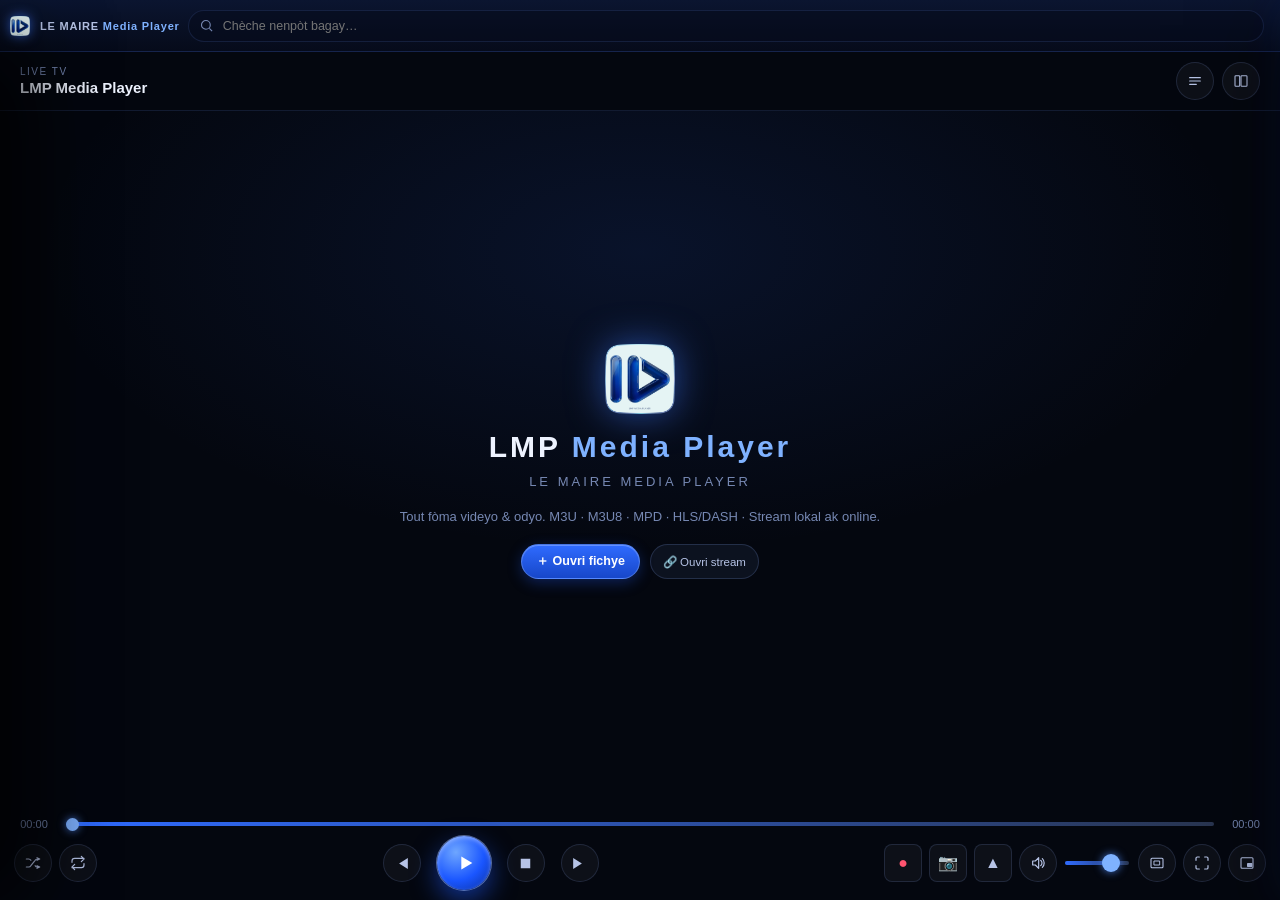
==== src/index.html @ f02c7e45 "Add files via upload" ====
<!DOCTYPE html>
<html lang="ht">
<head>
<meta charset="UTF-8" />
<meta name="viewport" content="width=device-width, initial-scale=1, maximum-scale=5, user-scalable=yes, viewport-fit=cover" />
<meta name="theme-color" content="#060a14" />
<meta name="mobile-web-app-capable" content="yes" />
<meta name="apple-mobile-web-app-capable" content="yes" />
<meta name="apple-mobile-web-app-status-bar-style" content="black-translucent" />
<meta name="apple-mobile-web-app-title" content="LMP Player" />
<link rel="manifest" href="../manifest.json" />
<link rel="apple-touch-icon" href="../assets/icon.png" />
<link rel="icon" href="../assets/icon.png" />
<meta http-equiv="Content-Security-Policy" content="default-src 'self' file: data: blob: https: http:; script-src 'self' 'unsafe-inline' file:; style-src 'self' 'unsafe-inline';" />
<title>LMP Media Player — LE MAIRE Media Player</title>
<link rel="stylesheet" href="styles.css" />
<link rel="stylesheet" href="mobile.css" />
</head>
<body>

  <!-- Custom titlebar -->
  <div class="titlebar" id="titlebar">
    <div class="titlebar-drag" id="titlebar-brand" role="button" tabindex="0" title="Louvri meni an" aria-label="Louvri meni an">
      <img class="brand-icon" src="../assets/logo.png" alt="LMP" />
      <span class="brand-text">LE MAIRE <b>Media Player</b></span>
    </div>
    <div class="titlebar-search">
      <div class="search-box" id="search-box">
        <svg viewBox="0 0 24 24" class="search-ic"><circle cx="11" cy="11" r="7" fill="none" stroke-width="1.8"/><line x1="21" y1="21" x2="16.5" y2="16.5" stroke-width="1.8"/></svg>
        <input type="text" id="search-input" placeholder="Chèche nenpòt bagay…" />
      </div>
    </div>
    <div class="titlebar-controls">
      <button class="win-btn" id="btn-notifications" title="Notifikasyon">
        <svg viewBox="0 0 24 24"><path d="M12 3a5 5 0 0 0-5 5v3.2c0 .6-.2 1.1-.6 1.6L5 15h14l-1.4-2.2c-.4-.5-.6-1-.6-1.6V8a5 5 0 0 0-5-5z" fill="none" stroke-width="1.5"/><path d="M9.5 18a2.5 2.5 0 0 0 5 0" fill="none" stroke-width="1.5"/></svg>
      </button>
      <button id="btn-min" class="win-btn" title="Diminye"><svg viewBox="0 0 10 10"><rect x="0" y="4.5" width="10" height="1.2"/></svg></button>
      <button id="btn-max" class="win-btn" title="Agrandi"><svg viewBox="0 0 10 10"><rect x="0.5" y="0.5" width="9" height="9" fill="none" stroke-width="1.1"/></svg></button>
      <button id="btn-close" class="win-btn win-btn-close" title="Fèmen"><svg viewBox="0 0 10 10"><line x1="0.5" y1="0.5" x2="9.5" y2="9.5" stroke-width="1.2"/><line x1="9.5" y1="0.5" x2="0.5" y2="9.5" stroke-width="1.2"/></svg></button>
    </div>
  </div>

  <div class="app-shell">

    <!-- =============== Left nav rail =============== -->
    <nav class="nav-rail" id="nav-rail">
      <div class="nav-brand-block">
        <img src="../assets/logo.png" class="nav-brand-logo" alt="LMP" />
        <div class="nav-brand-text">LE MAIRE Media Player</div>
        <button class="ctl-btn nav-overlay-close" id="btn-nav-close" title="Fèmen meni">✕</button>
      </div>
      <div class="nav-list">
        <button class="nav-item active" data-section="home">
          <span class="nav-ic">🏠</span>
          <span class="nav-labels"><span class="nav-title">Home</span><span class="nav-sub">Dashboard</span></span>
        </button>
        <button class="nav-item" data-section="livetv">
          <span class="nav-ic">📡</span>
          <span class="nav-labels"><span class="nav-title">Live TV</span><span class="nav-sub">Watch Live Channels</span></span>
        </button>
        <button class="nav-item" data-section="local">
          <span class="nav-ic">💾</span>
          <span class="nav-labels"><span class="nav-title">Local Media</span><span class="nav-sub">Play Your Files</span></span>
        </button>
        <button class="nav-item" data-section="radio">
          <span class="nav-ic">🎵</span>
          <span class="nav-labels"><span class="nav-title">Radio</span><span class="nav-sub">Listen to Stations</span></span>
        </button>
        <button class="nav-item" data-section="favorites">
          <span class="nav-ic">⭐</span>
          <span class="nav-labels"><span class="nav-title">Favorites</span><span class="nav-sub">Your Favorite List</span></span>
        </button>
        <button class="nav-item" data-section="history">
          <span class="nav-ic">🕒</span>
          <span class="nav-labels"><span class="nav-title">History</span><span class="nav-sub">Recently Played</span></span>
        </button>
        <button class="nav-item" data-section="playlists">
          <span class="nav-ic">📋</span>
          <span class="nav-labels"><span class="nav-title">Playlists</span><span class="nav-sub">Manage Playlists</span></span>
        </button>
        <button class="nav-item" id="nav-settings" data-section="settings">
          <span class="nav-ic">⚙️</span>
          <span class="nav-labels"><span class="nav-title">Settings</span><span class="nav-sub">Customize Player</span></span>
        </button>
      </div>

      <div class="nav-footer-card">
        <div class="nav-footer-line brand-line">LMP PLAYER <span id="nav-version">v1.0</span></div>
        <div class="nav-footer-line"><span class="status-dot" id="status-dot"></span><span id="status-text">Connected</span></div>
        <div class="nav-footer-line">Hardware Acceleration: <b id="hwaccel-state">ON</b></div>
        <div class="nav-footer-line">Engine: <b id="engine-state">Auto (HLS.js)</b></div>
      </div>
      <div class="nav-social-row">
        <a href="#" class="nav-social-ic" data-social="twitter">𝕏</a>
        <a href="#" class="nav-social-ic" data-social="facebook">f</a>
        <a href="#" class="nav-social-ic" data-social="instagram">◎</a>
        <a href="#" class="nav-social-ic" data-social="web">🌐</a>
        <button class="nav-collapse-btn" id="btn-nav-collapse" title="Kache/Montre meni">«</button>
      </div>
    </nav>

    <!-- =============== Library / content panel =============== -->
    <aside class="sidebar" id="sidebar">
      <div class="sidebar-actions">
        <div class="sidebar-add-actions" id="sidebar-add-actions">
          <div class="sidebar-add-row">
            <button class="pill-btn" id="btn-add-files" title="Louvri fichye">＋ Fichye</button>
            <button class="pill-btn" id="btn-add-folder" title="Louvri dosye">📁 Dosye</button>
          </div>
          <button class="pill-btn" id="btn-add-url" title="Louvri lyen/stream">🔗 URL</button>
        </div>
        <div class="sidebar-close-row">
          <button class="ctl-btn nav-overlay-close" id="btn-sidebar-back" title="Tounen" style="display:none">←</button>
          <button class="ctl-btn nav-overlay-close" id="btn-sidebar-close" title="Fèmen lis la">✕</button>
        </div>
      </div>

      <div class="section-header" id="section-header">
        <h2 id="section-title">Home</h2>
        <div class="section-actions" id="section-actions"></div>
      </div>

      <div class="sidebar-scroll" id="sidebar-scroll">
        <div class="category-chips" id="category-chips" style="display:none"></div>

        <div class="resume-banner" id="resume-banner" style="display:none">
          <div class="resume-info">
            <div class="resume-label">Kontinye gade</div>
            <div class="resume-name" id="resume-name">—</div>
          </div>
          <button class="pill-btn pill-sm" id="btn-resume-play">▶ Kontinye</button>
        </div>

        <div class="playlist-scroll" id="playlist">
          <div class="playlist-empty" id="playlist-empty">
            Lis ou vid. Klike <b>＋ Fichye</b>, <b>📁 Dosye</b>, oswa <b>🔗 URL</b> pou kòmanse.
          </div>
        </div>
      </div>

      <div class="sidebar-footer">
        <span id="track-count">0 fichye</span>
        <span id="repeat-shuffle-status"></span>
      </div>
    </aside>

    <!-- =============== Main stage =============== -->
    <main class="stage">
     <div class="fullscreen-target" id="fullscreen-target">

      <!-- Video header row -->
      <div class="video-header" id="video-header">
        <div class="vh-titles">
          <div class="vh-section-label" id="vh-section-label">LIVE TV</div>
          <div class="vh-title-row">
            <span class="vh-title" id="vh-title">Le Maire TV</span>
            <span class="vh-live-badge" id="vh-live-badge" style="display:none">LIVE</span>
          </div>
        </div>
        <div class="vh-actions">
          <button class="ctl-btn" id="btn-vh-menu" title="Meni"><svg viewBox="0 0 24 24"><line x1="4" y1="7" x2="20" y2="7" stroke-width="1.8"/><line x1="4" y1="12" x2="20" y2="12" stroke-width="1.8"/><line x1="4" y1="17" x2="14" y2="17" stroke-width="1.8"/></svg></button>
          <button class="ctl-btn" id="btn-toggle-sidebar" title="Kache/Montre lis">
            <svg viewBox="0 0 24 24"><rect x="3" y="4" width="7" height="16" rx="1.2" fill="none" stroke-width="1.6"/><rect x="12" y="4" width="9" height="16" rx="1.2" fill="none" stroke-width="1.6"/></svg>
          </button>
        </div>
      </div>

      <div class="stage-media" id="stage-media">
        <video id="video-el" playsinline class="mode-fit"></video>

        <div class="audio-visual" id="audio-visual">
          <div class="disc-wrap">
            <div class="disc-glow"></div>
            <div class="disc" id="disc">
              <img src="../assets/logo.png" class="disc-logo" alt="" />
            </div>
          </div>
          <canvas id="viz-canvas" width="900" height="140"></canvas>
        </div>

        <div class="stage-empty" id="stage-empty">
          <img src="../assets/logo.png" class="empty-logo" alt="LMP" />
          <h1>LMP <span>Media Player</span></h1>
          <p class="brand-subline">LE MAIRE Media Player</p>
          <p>Tout fòma videyo &amp; odyo. M3U · M3U8 · MPD · HLS/DASH · Stream lokal ak online.</p>
          <div class="empty-actions">
            <button class="pill-btn" id="btn-empty-add-files">＋ Ouvri fichye</button>
            <button class="ghost-btn" id="btn-empty-add-url">🔗 Ouvri stream</button>
          </div>
        </div>

        <button class="exit-fs-btn" id="btn-exit-fs" title="Sòti nan plen ekran (Echap)">✕</button>
        <div class="fs-hint" id="fs-hint">Peze <kbd>Echap</kbd> oswa doub-klike pou sòti nan plen ekran</div>
        <div class="toast" id="toast"></div>
      </div>

      <!-- Info row: Now Playing card + Stream Info -->
      <div class="info-row" id="info-row">
        <div class="now-playing-card">
          <div class="npc-top">
            <div class="npc-logo" id="npc-logo">📡</div>
            <div class="npc-text">
              <div class="npc-name-row">
                <span class="np-title" id="np-title">Pa gen fichye k ap jwe</span>
                <span class="vh-live-badge" id="npc-live-badge" style="display:none">LIVE</span>
              </div>
              <div class="np-sub" id="np-sub">—</div>
            </div>
            <div class="np-badges">
              <button class="badge badge-btn" id="btn-favorite-current" title="Favori">☆</button>
              <span class="badge" id="badge-format">—</span>
            </div>
          </div>
          <div class="npc-bottom">
            <div class="npc-col">
              <div class="npc-col-label">K ap Jwe Kounye a</div>
              <div class="npc-col-value" id="npc-now-value">—</div>
            </div>
            <div class="npc-col">
              <div class="npc-col-label">Apre nan Lis la</div>
              <div class="npc-col-value" id="npc-next-value">—</div>
            </div>
          </div>
        </div>

        <div class="stream-info-card">
          <div class="si-title">Stream Information</div>
          <div class="si-grid">
            <div class="si-item"><span class="si-label">Resolution</span><span class="si-value" id="si-resolution">—</span></div>
            <div class="si-item"><span class="si-label">Codec</span><span class="si-value" id="si-codec">—</span></div>
            <div class="si-item"><span class="si-label">FPS</span><span class="si-value" id="si-fps">—</span></div>
            <div class="si-item"><span class="si-label">Bitrate</span><span class="si-value" id="si-bitrate">—</span></div>
            <div class="si-item"><span class="si-label">Connection</span><span class="si-value" id="si-connection">—</span></div>
            <div class="si-item"><span class="si-label">Buffer</span><span class="si-value" id="si-buffer">—</span></div>
            <div class="si-item"><span class="si-label">Speed</span><span class="si-value" id="si-speed">—</span></div>
            <div class="si-item"><span class="si-label">Network</span><span class="si-value" id="si-network">—</span></div>
          </div>
        </div>
      </div>

      <!-- Action toolbar -->
      <div class="action-toolbar" id="action-toolbar">
        <button class="action-btn" id="btn-screenshot"><span class="action-ic">📷</span><span class="action-labels"><span class="action-title">Screenshot</span><span class="action-sub">Capture Frame</span></span></button>
        <button class="action-btn" id="btn-record"><span class="action-ic action-ic-rec">●</span><span class="action-labels"><span class="action-title" id="record-title">Record</span><span class="action-sub" id="record-sub">Start Recording</span></span></button>
        <button class="action-btn" id="btn-view-toggle" title="Elaji ekran an — kache/montre enfo yo"><span class="action-ic">👁</span><span class="action-labels"><span class="action-title" id="view-toggle-title">View</span><span class="action-sub" id="view-toggle-sub">Elaji Ekran</span></span></button>
        <button class="action-btn" id="btn-player-settings"><span class="action-ic">⚙️</span><span class="action-labels"><span class="action-title">Player Settings</span><span class="action-sub">Customize Player</span></span></button>
      </div>

      <!-- Transport -->
      <div class="transport">
        <div class="seek-row">
          <span class="time" id="time-current">00:00</span>
          <input type="range" id="seek-bar" min="0" max="1000" value="0" step="1" />
          <span class="time" id="time-duration">00:00</span>
          <span class="live-dot" id="live-dot" style="display:none">● LIVE</span>
        </div>

        <div class="controls-row">
          <div class="controls-left">
            <button class="ctl-btn" id="btn-shuffle" title="Mize (shuffle) — S">
              <svg viewBox="0 0 24 24"><path d="M2 6h3.5c1.4 0 2.6.7 3.3 1.9M22 18h-3.5c-1.4 0-2.6-.7-3.3-1.9M2 18h3.5c1.4 0 2.6-.7 3.3-1.9l6.4-8.2c.7-1.2 1.9-1.9 3.3-1.9H22M18 4l4 2-4 2M18 16l4 2-4 2"/></svg>
            </button>
            <button class="ctl-btn" id="btn-repeat" title="Repete — R">
              <svg viewBox="0 0 24 24"><path d="M17 2l4 4-4 4M3 11V9a4 4 0 0 1 4-4h14M7 22l-4-4 4-4M21 13v2a4 4 0 0 1-4 4H3"/></svg>
              <span class="repeat-one-dot" id="repeat-one-dot"></span>
            </button>
            <button class="ctl-btn" id="btn-skip-back" title="Reyale 10s">
              <svg viewBox="0 0 24 24"><path d="M12 5V2L7 6l5 4V7a5 5 0 1 1-5 5H5a7 7 0 1 0 7-7z"/></svg>
            </button>
          </div>

          <div class="controls-center">
            <button class="ctl-btn ctl-med" id="btn-prev" title="Anvan — P">
              <svg viewBox="0 0 24 24"><path d="M6 5v14M20 5L9 12l11 7V5z"/></svg>
            </button>
            <button class="play-btn" id="btn-play" title="Jwe / Poz — Espas">
              <svg id="icon-play" viewBox="0 0 24 24"><path d="M8 5v14l12-7z"/></svg>
              <svg id="icon-pause" viewBox="0 0 24 24" style="display:none"><path d="M7 5h4v14H7zM13 5h4v14h-4z"/></svg>
            </button>
            <button class="ctl-btn ctl-med" id="btn-stop" title="Sispann">
              <svg viewBox="0 0 24 24"><rect x="6" y="6" width="12" height="12"/></svg>
            </button>
            <button class="ctl-btn ctl-med" id="btn-next" title="Apre — N">
              <svg viewBox="0 0 24 24"><path d="M18 5v14M4 5l11 7-11 7V5z"/></svg>
            </button>
          </div>

          <div class="controls-right">
            <button class="ctl-btn" id="btn-skip-fwd" title="Avanse 10s">
              <svg viewBox="0 0 24 24"><path d="M12 5V2l5 4-5 4V7a5 5 0 1 0 5 5h2a7 7 0 1 1-7-7z"/></svg>
            </button>
            <button class="ctl-btn" id="btn-subtitle" title="Ajoute soutit (.srt/.vtt)">
              <svg viewBox="0 0 24 24"><rect x="2" y="5" width="20" height="14" rx="2" fill="none" stroke-width="1.6"/><line x1="5" y1="10" x2="11" y2="10" stroke-width="1.6"/><line x1="5" y1="14" x2="15" y2="14" stroke-width="1.6"/></svg>
            </button>
            <button class="ctl-btn" id="btn-speed" title="Vitès jwe">1x</button>
            <div class="volume-wrap">
              <button class="ctl-btn" id="btn-mute" title="Mize son — M">
                <svg id="icon-vol" viewBox="0 0 24 24"><path d="M4 9v6h4l5 5V4L8 9H4z"/><path d="M16 8a5 5 0 0 1 0 8M18.5 5.5a9 9 0 0 1 0 13"/></svg>
                <svg id="icon-mute" viewBox="0 0 24 24" style="display:none"><path d="M4 9v6h4l5 5V4L8 9H4z"/><line x1="16" y1="9" x2="22" y2="15" stroke-width="1.8"/><line x1="22" y1="9" x2="16" y2="15" stroke-width="1.8"/></svg>
              </button>
              <input type="range" id="volume-bar" min="0" max="100" value="80" />
            </div>
            <button class="ctl-btn" id="btn-display-mode" title="Mòd ekran videyo — A">
              <svg viewBox="0 0 24 24"><rect x="3" y="5" width="18" height="14" rx="1.5" fill="none" stroke-width="1.6"/><path d="M8 9h8v6H8z" fill="none" stroke-width="1.4"/></svg>
            </button>
            <button class="ctl-btn" id="btn-fullscreen" title="Plen ekran — F (oswa doub-klik sou ekran an)">
              <svg viewBox="0 0 24 24"><path d="M8 3H5a2 2 0 0 0-2 2v3M16 3h3a2 2 0 0 1 2 2v3M8 21H5a2 2 0 0 1-2-2v-3M16 21h3a2 2 0 0 0 2-2v-3"/></svg>
            </button>
            <button class="ctl-btn" id="btn-mini-player" title="Mini Player">
              <svg viewBox="0 0 24 24"><rect x="3" y="4" width="18" height="16" rx="1.5" fill="none" stroke-width="1.6"/><rect x="12" y="12" width="8" height="6" rx="1" fill="currentColor" stroke="none"/></svg>
            </button>
          </div>
        </div>
      </div>
     </div>
    </main>

    <!-- =============== Menu overlay scrim (Nav rail + Sidebar) =============== -->
    <!-- Rete ANNDAN .app-shell (pa deyò l): lè nou an fullscreen sou .app-shell,
         sèl sa ki anndan l ka parèt/reponn a klik pa-dèsi videyo a. -->
    <div class="nav-scrim" id="nav-scrim"></div>
  </div>

  <!-- =============== Settings slide-in glass panel =============== -->
  <div class="settings-scrim" id="settings-scrim"></div>
  <div class="settings-panel glass-panel" id="settings-panel">
    <div class="settings-head">
      <h2>SETTINGS</h2>
      <button class="ctl-btn" id="settings-close">✕</button>
    </div>
    <div class="settings-body">
      <div class="settings-cats" id="settings-cats">
        <button class="cat-btn active" data-cat="playback">Playback</button>
        <button class="cat-btn" data-cat="video">Video</button>
        <button class="cat-btn" data-cat="audio">Audio</button>
        <button class="cat-btn" data-cat="streaming">Streaming</button>
        <button class="cat-btn" data-cat="subtitles">Subtitles</button>
        <button class="cat-btn" data-cat="interface">Interface</button>
        <button class="cat-btn" data-cat="shortcuts">Shortcuts</button>
        <button class="cat-btn" data-cat="playlist">Playlist</button>
        <button class="cat-btn" data-cat="advanced">Advanced</button>
      </div>
      <div class="settings-detail" id="settings-detail"><!-- filled by JS --></div>
    </div>
    <div class="settings-footer">
      <button class="ghost-btn" id="btn-settings-reset">Reset to Default</button>
      <button class="pill-btn" id="btn-settings-save">Save Changes</button>
    </div>
  </div>

  <!-- URL / stream modal -->
  <div class="modal-overlay" id="url-modal">
    <div class="modal glass-panel">
      <h3>Ouvri yon lyen oswa stream</h3>
      <p class="modal-hint">Kole yon lyen medya dirèk (mp4, mp3…), yon lyen HLS (.m3u8) oswa DASH (.mpd), oswa yon lyen playlist (.m3u).</p>
      <input type="text" id="url-input" placeholder="https://exemple.com/stream.m3u8" />
      <div class="modal-actions">
        <button class="ghost-btn" id="url-cancel">Anile</button>
        <button class="pill-btn" id="url-confirm">Ouvri</button>
      </div>
    </div>
  </div>

  <script src="../assets/vendor/hls.min.js"></script>
  <script src="../assets/vendor/dash.all.min.js"></script>
  <script src="mobile-shim.js"></script>
  <script src="renderer.js"></script>
  <script src="mobile-enhancements.js"></script>
  <script>
    /* ⚠️ Rejistre + FORSE verifye si gen yon nouvo vèsyon service worker la
       (sw.js) chak fwa app la louvri, e otomatikman rechaje paj la YON SÈL
       fwa lè yon nouvo vèsyon pran kontwòl — konsa itilizatè a pa janm
       bezwen fè "hard refresh" manyèlman ankò pou l wè dènye chanjman yo. */
    if ('serviceWorker' in navigator) {
      window.addEventListener('load', () => {
        navigator.serviceWorker.register('../sw.js').then((reg) => {
          reg.update().catch(() => {});
        }).catch(() => {});
      });
      let swReloaded = false;
      navigator.serviceWorker.addEventListener('controllerchange', () => {
        if (swReloaded) return;
        swReloaded = true;
        window.location.reload();
      });
    }
  </script>
</body>
</html>
---- src/styles.css ----
:root {
  --bg-0: #04070f;
  --bg-1: #0a1226;
  --bg-2: #101d3a;
  --panel: rgba(15, 24, 48, 0.72);
  --panel-solid: #0c1730;
  --panel-border: rgba(110, 150, 255, 0.14);
  --blue-1: #1747c9;
  --blue-2: #2f6bff;
  --blue-3: #7fb2ff;
  --blue-glow: #3b7bff;
  --ink-0: #eef3ff;
  --ink-1: #b6c3e6;
  --ink-2: #7688b3;
  --danger: #ff5470;
  --radius-lg: 18px;
  --radius-md: 12px;
  --radius-sm: 8px;
  --anim-speed: .25s;
  --font-display: 'Segoe UI Semibold', -apple-system, BlinkMacSystemFont, 'Inter', sans-serif;
  --font-body: -apple-system, BlinkMacSystemFont, 'Segoe UI', 'Inter', sans-serif;
}

/* Light theme override */
body.theme-light {
  --bg-0: #eef1f8;
  --bg-1: #ffffff;
  --bg-2: #dbe4fb;
  --panel: rgba(255,255,255,0.82);
  --panel-solid: #ffffff;
  --panel-border: rgba(50, 90, 200, 0.16);
  --ink-0: #101828;
  --ink-1: #3a4666;
  --ink-2: #6b7794;
}

body.no-anim * { transition: none !important; animation: none !important; }
body.compact .titlebar { height: 34px; }
body.compact .transport { padding: 2px 14px 10px; }
body.compact .ctl-btn { width: 30px; height: 30px; }
body.compact .play-btn { width: 46px; height: 46px; }
body.compact .sidebar { width: 260px; min-width: 260px; }

* { box-sizing: border-box; }
html, body {
  margin: 0; padding: 0; height: 100%;
  background: var(--bg-0);
  color: var(--ink-0);
  font-family: var(--font-body);
  overflow: hidden;
  user-select: none;
}
button { font-family: inherit; }
::selection { background: var(--blue-2); color: white; }

/* ---------------- Titlebar ---------------- */
.titlebar {
  height: 40px;
  display: flex;
  align-items: center;
  justify-content: space-between;
  background: linear-gradient(180deg, #0b1530, #060b1a);
  border-bottom: 1px solid rgba(90,130,255,0.14);
  -webkit-app-region: drag;
  padding: 0 8px 0 12px;
}
body.theme-light .titlebar { background: linear-gradient(180deg, #f5f8ff, #e6ecfb); border-bottom-color: rgba(50,90,200,0.16); }
.titlebar-drag { display: flex; align-items: center; gap: 10px; flex-shrink: 0; }
#titlebar-brand { cursor: pointer; border-radius: 8px; padding: 2px 6px; margin: -2px -6px; transition: background .15s ease; }
#titlebar-brand:hover, #titlebar-brand:focus-visible { background: rgba(120,150,220,0.14); outline: none; }
.brand-icon { width: 20px; height: 20px; filter: drop-shadow(0 0 6px rgba(60,120,255,0.7)); }
.brand-text { font-size: 12.5px; letter-spacing: 1.5px; color: var(--ink-1); font-weight: 600; white-space: nowrap; }
.brand-text b { color: var(--blue-3); font-weight: 800; }
.titlebar-search { flex: 1; display: flex; justify-content: center; -webkit-app-region: drag; padding: 0 16px; }
.titlebar-search .search-box { width: 100%; max-width: 420px; margin-bottom: 0; -webkit-app-region: no-drag; }
.titlebar-controls { display: flex; align-items: center; gap: 2px; -webkit-app-region: no-drag; flex-shrink: 0; }
.win-btn {
  width: 38px; height: 34px; border: none; background: transparent; color: var(--ink-1); border-radius: 8px;
  display: flex; align-items: center; justify-content: center; cursor: pointer;
}
.win-btn svg { width: 10px; height: 10px; stroke: currentColor; fill: currentColor; }
#btn-notifications svg { width: 17px; height: 17px; fill: none; }
.win-btn:hover { background: rgba(90,130,255,0.14); color: white; }
.win-btn-close:hover { background: var(--danger); color: white; }

/* ---------------- Shell layout ---------------- */
.app-shell {
  display: flex;
  height: calc(100% - 40px);
  background:
    radial-gradient(1200px 700px at 15% -10%, rgba(45,95,220,0.22), transparent 60%),
    radial-gradient(900px 600px at 110% 30%, rgba(30,70,180,0.18), transparent 55%),
    linear-gradient(180deg, var(--bg-1), var(--bg-0) 70%);
}

/* ---------------- Nav rail (Menu overlay) ---------------- */
.nav-rail {
  width: 220px; min-width: 220px;
  background: var(--panel-solid);
  border-right: 1px solid var(--panel-border);
  display: flex; flex-direction: column;
  padding: 16px 12px 12px;
  transition: width var(--anim-speed) ease, min-width var(--anim-speed) ease, padding var(--anim-speed) ease, transform var(--anim-speed) cubic-bezier(.2,.8,.3,1);
  overflow: hidden;
  position: fixed; top: 40px; left: 0; bottom: 0;
  transform: translateX(-100%);
  z-index: 57;
  box-shadow: 30px 0 80px rgba(0,0,0,0.5);
}
.nav-rail.open { transform: translateX(0); }
.nav-overlay-close { margin-left: auto; flex-shrink: 0; }
.nav-brand-block { position: relative; }
.nav-rail.collapsed { width: 74px; min-width: 74px; padding: 16px 8px 12px; }
.nav-rail.collapsed .nav-brand-text, .nav-rail.collapsed .nav-labels,
.nav-rail.collapsed .nav-footer-card, .nav-rail.collapsed .nav-social-row a { display: none; }
.nav-rail.collapsed .nav-item { justify-content: center; }
.nav-rail.collapsed .nav-brand-block { justify-content: center; }

.nav-brand-block { display: flex; align-items: center; gap: 9px; margin-bottom: 18px; padding: 0 4px; }
.nav-brand-logo { width: 34px; height: 34px; filter: drop-shadow(0 0 8px rgba(60,120,255,0.6)); flex-shrink: 0; }
.nav-brand-text { font-size: 12px; font-weight: 800; letter-spacing: 1.2px; color: var(--ink-0); line-height: 1.3; }

.nav-list { display: flex; flex-direction: column; gap: 2px; flex: 1; overflow-y: auto; min-height: 0; }
.nav-list::-webkit-scrollbar { width: 6px; }
.nav-list::-webkit-scrollbar-thumb { background: rgba(100,140,255,0.35); border-radius: 4px; }
.nav-item {
  display: flex; align-items: center; gap: 10px;
  background: transparent; border: 1px solid transparent; color: var(--ink-2); text-align: left;
  border-radius: var(--radius-sm); padding: 9px 10px; cursor: pointer;
}
.nav-item .nav-ic { font-size: 18px; line-height: 1; flex-shrink: 0; width: 20px; text-align: center; }
.nav-labels { display: flex; flex-direction: column; min-width: 0; }
.nav-title { font-size: 12.5px; font-weight: 700; color: var(--ink-0); white-space: nowrap; overflow: hidden; text-overflow: ellipsis; }
.nav-sub { font-size: 10px; color: var(--ink-2); white-space: nowrap; overflow: hidden; text-overflow: ellipsis; }
.nav-item:hover { background: rgba(90,130,255,0.1); }
.nav-item.active { background: linear-gradient(90deg, rgba(60,110,255,0.28), rgba(60,110,255,0.05)); border-color: rgba(120,160,255,0.4); }
.nav-item.active .nav-title { color: var(--blue-3); }

.nav-footer-card {
  margin-top: 10px; padding: 10px 12px; border-radius: var(--radius-md);
  background: rgba(90,130,255,0.06); border: 1px solid var(--panel-border);
  font-size: 10.5px; color: var(--ink-2); line-height: 1.8;
}
.nav-footer-line.brand-line { color: var(--blue-3); font-weight: 700; letter-spacing: .5px; }
.status-dot { display: inline-block; width: 6px; height: 6px; border-radius: 50%; background: #38d16a; margin-right: 3px; box-shadow: 0 0 6px #38d16a; }
.status-dot.offline { background: var(--danger); box-shadow: 0 0 6px var(--danger); }
#hwaccel-state, #engine-state { color: var(--blue-3); }

.nav-social-row { display: flex; align-items: center; gap: 8px; padding-top: 10px; margin-top: 8px; }
.nav-social-ic {
  width: 26px; height: 26px; border-radius: 50%; display: flex; align-items: center; justify-content: center;
  background: rgba(255,255,255,0.05); color: var(--ink-2); text-decoration: none; font-size: 12px; flex-shrink: 0;
}
.nav-social-ic:hover { background: rgba(90,130,255,0.18); color: white; }
.nav-collapse-btn {
  margin-left: auto; width: 26px; height: 26px; border-radius: 50%; border: 1px solid var(--panel-border);
  background: rgba(255,255,255,0.04); color: var(--ink-1); cursor: pointer; flex-shrink: 0;
}
.nav-collapse-btn:hover { background: rgba(90,130,255,0.18); color: white; }

/* ---------------- Sidebar (library panel) ---------------- */
.sidebar {
  width: 320px;
  min-width: 320px;
  background: var(--panel-solid);
  border-right: 1px solid var(--panel-border);
  display: flex;
  flex-direction: column;
  min-height: 0;
  padding: 14px 12px;
  transition: transform var(--anim-speed) cubic-bezier(.2,.8,.3,1);
  backdrop-filter: blur(8px);
  position: fixed; top: 40px; left: 0; bottom: 0;
  transform: translateX(-100%);
  z-index: 56;
  box-shadow: 30px 0 80px rgba(0,0,0,0.5);
}
.sidebar.open { transform: translateX(0); }

.sidebar-actions { display: flex; align-items: flex-start; justify-content: space-between; gap: 8px; margin-bottom: 10px; }
.sidebar-add-actions { display: flex; flex-direction: column; gap: 8px; flex: 1; min-width: 0; }
.sidebar-close-row { display: flex; gap: 6px; flex-shrink: 0; }

.pill-btn {
  background: linear-gradient(180deg, var(--blue-2), var(--blue-1));
  color: white; border: 1px solid rgba(140,180,255,0.4);
  border-radius: 999px; padding: 8px 14px; font-size: 12.5px; font-weight: 600;
  cursor: pointer; box-shadow: 0 4px 14px rgba(30,80,220,0.35), inset 0 1px 0 rgba(255,255,255,0.25);
  transition: transform .12s ease, box-shadow .12s ease;
}
.pill-btn:hover { transform: translateY(-1px); box-shadow: 0 6px 18px rgba(30,90,255,0.5), inset 0 1px 0 rgba(255,255,255,0.3); }
.pill-btn:active { transform: translateY(0); }
.pill-sm { padding: 6px 11px; font-size: 11px; }
.sidebar-add-actions .pill-btn { width: 100%; text-align: center; }
.sidebar-add-row { display: flex; gap: 8px; }
.sidebar-add-row .pill-btn { width: auto; flex: 1 1 0; min-width: 0; padding: 8px 6px; white-space: nowrap; overflow: hidden; text-overflow: ellipsis; }

.ghost-btn {
  background: rgba(120,150,220,0.08); color: var(--ink-1);
  border: 1px solid rgba(120,150,220,0.22); border-radius: 999px;
  padding: 7px 12px; font-size: 11.5px; cursor: pointer;
}
.ghost-btn:hover { background: rgba(120,150,220,0.16); color: var(--ink-0); }

.section-header { display: flex; align-items: center; justify-content: space-between; margin-bottom: 6px; }
.section-header h2 { font-size: 14px; margin: 0; color: var(--ink-0); letter-spacing: .3px; }
.section-actions { display: flex; gap: 6px; }
.section-actions .ghost-btn { padding: 5px 9px; font-size: 10.5px; }

.resume-banner {
  display: flex; align-items: center; justify-content: space-between; gap: 10px;
  background: linear-gradient(90deg, rgba(60,110,255,0.18), rgba(60,110,255,0.04));
  border: 1px solid rgba(120,160,255,0.3); border-radius: var(--radius-md);
  padding: 10px 12px; margin-bottom: 10px;
}
.resume-label { font-size: 10px; color: var(--blue-3); text-transform: uppercase; letter-spacing: .5px; }
.resume-name { font-size: 12px; color: var(--ink-0); white-space: nowrap; overflow: hidden; text-overflow: ellipsis; max-width: 170px; }

.category-chips {
  display: flex; flex-direction: column; gap: 6px; padding: 2px 2px 10px 2px; margin-bottom: 2px;
  flex-shrink: 0;
}
.category-chip {
  width: 100%; text-align: left; box-sizing: border-box;
  background: rgba(120,150,220,0.08); color: var(--ink-1);
  border: 1px solid rgba(120,150,220,0.22); border-radius: var(--radius-sm);
  padding: 9px 14px; font-size: 12px; font-weight: 600; cursor: pointer;
  white-space: nowrap; transition: background .12s ease, color .12s ease, border-color .12s ease;
  display: flex; align-items: center; justify-content: space-between; gap: 8px;
}
.chip-label { overflow: hidden; text-overflow: ellipsis; white-space: nowrap; }
.chip-count {
  font-size: 10.5px; font-weight: 700; color: var(--ink-2); flex-shrink: 0;
  background: rgba(255,255,255,0.08); border-radius: 999px; padding: 1px 8px;
}
.category-chip:hover { background: rgba(120,150,220,0.16); color: var(--ink-0); }
.category-chip.active {
  background: linear-gradient(180deg, var(--blue-2), var(--blue-1)); color: #fff;
  border-color: rgba(140,180,255,0.5); box-shadow: 0 3px 10px rgba(30,80,220,0.35);
}
.category-chip.active .chip-count { background: rgba(255,255,255,0.22); color: #fff; }
.category-chip.chip-lmtv.active { background: linear-gradient(180deg, #ff5f57, #d92d20); border-color: rgba(255,140,120,0.5); }

.section-count-badge {
  font-size: 10.5px; font-weight: 700; color: var(--blue-3);
  background: rgba(60,110,255,0.12); border: 1px solid rgba(120,160,255,0.3);
  border-radius: 999px; padding: 3px 10px; flex-shrink: 0;
}

.search-box { margin-bottom: 10px; position: relative; display: flex; align-items: center; }
.search-box .search-ic { position: absolute; left: 11px; width: 15px; height: 15px; stroke: var(--ink-2); fill: none; pointer-events: none; }
.search-box input {
  width: 100%; background: rgba(6,12,28,0.55); border: 1px solid var(--panel-border);
  border-radius: 999px; padding: 8px 14px 8px 34px; color: var(--ink-0); font-size: 12.5px; outline: none;
}
body.theme-light .search-box input { background: rgba(255,255,255,0.7); }
.search-box input:focus { border-color: var(--blue-2); }

.sidebar-scroll {
  flex: 1; min-height: 0; overflow-y: auto; display: flex; flex-direction: column; padding-right: 2px;
}
.sidebar-scroll::-webkit-scrollbar { width: 6px; }
.sidebar-scroll::-webkit-scrollbar-thumb { background: rgba(100,140,255,0.35); border-radius: 4px; }

.playlist-scroll { flex: 1; }

.playlist-empty { color: var(--ink-2); font-size: 12.5px; line-height: 1.6; padding: 20px 8px; text-align: center; }
.playlist-empty b { color: var(--blue-3); }

.track-item {
  display: flex; align-items: center; gap: 8px; padding: 9px 8px; border-radius: var(--radius-sm);
  cursor: pointer; margin-bottom: 3px; border: 1px solid transparent; position: relative;
}
.track-item:hover { background: rgba(90,130,255,0.1); }
.track-item.active { background: linear-gradient(90deg, rgba(50,100,255,0.28), rgba(50,100,255,0.06)); border-color: rgba(120,160,255,0.4); }
.track-num { width: 18px; text-align: center; font-size: 11px; color: var(--ink-2); flex-shrink: 0; }
.track-item.active .track-num { color: var(--blue-3); }
.track-icon { width: 16px; text-align: center; flex-shrink: 0; opacity: .75; }
.track-info { flex: 1; min-width: 0; }
.track-name { font-size: 12.5px; color: var(--ink-0); white-space: nowrap; overflow: hidden; text-overflow: ellipsis; }
.track-meta { font-size: 10.5px; color: var(--ink-2); }
.track-star, .track-remove { opacity: 0; background: none; border: none; color: var(--ink-2); cursor: pointer; padding: 3px; flex-shrink: 0; }
.track-item:hover .track-star, .track-item:hover .track-remove { opacity: 1; }
.track-star.is-fav { opacity: 1; color: #ffcc4d; }
.track-remove:hover { color: var(--danger); }
.track-star:hover { color: #ffcc4d; }
.playing-eq { display: flex; gap: 2px; align-items: flex-end; height: 12px; width: 14px; }
.playing-eq span { width: 2.5px; background: var(--blue-3); animation: eqbar 1s ease-in-out infinite; }
.playing-eq span:nth-child(2) { animation-delay: .2s; }
.playing-eq span:nth-child(3) { animation-delay: .4s; }
@keyframes eqbar { 0%,100% { height: 3px; } 50% { height: 12px; } }

.playlist-source-item {
  display: flex; align-items: center; justify-content: space-between; gap: 8px;
  padding: 10px; border-radius: var(--radius-sm); background: rgba(255,255,255,0.03);
  border: 1px solid var(--panel-border); margin-bottom: 6px; cursor: pointer;
}
.playlist-source-item:hover { border-color: rgba(120,160,255,0.4); background: rgba(255,255,255,0.05); }
.playlist-source-name { font-size: 12px; color: var(--ink-0); overflow: hidden; text-overflow: ellipsis; white-space: nowrap; display: flex; align-items: center; gap: 6px; }
.playlist-source-badge {
  font-size: 9px; text-transform: uppercase; letter-spacing: .4px; color: var(--blue-3);
  border: 1px solid rgba(120,160,255,0.35); border-radius: 999px; padding: 1px 6px; flex-shrink: 0;
}
.playlist-source-actions { display: flex; gap: 4px; flex-shrink: 0; }
.playlist-source-actions button { background: none; border: none; color: var(--ink-2); cursor: pointer; font-size: 12px; padding: 3px 5px; }
.playlist-source-actions button:hover { color: var(--blue-3); }
.playlist-back-btn { display: flex; align-items: center; gap: 6px; }
.history-group-heading {
  font-size: 10.5px; text-transform: uppercase; letter-spacing: .6px; color: var(--blue-3);
  font-weight: 700; margin: 14px 2px 6px; padding-top: 6px; border-top: 1px solid var(--panel-border);
}
.history-group-heading:first-child { margin-top: 2px; padding-top: 0; border-top: none; }

.sidebar-footer { display: flex; justify-content: space-between; font-size: 10.5px; color: var(--ink-2); padding-top: 8px; border-top: 1px solid var(--panel-border); margin-top: 8px; }

/* ---------------- Stage ---------------- */
.stage { flex: 1; display: flex; flex-direction: column; min-width: 0; }
.fullscreen-target { flex: 1; display: flex; flex-direction: column; min-height: 0; background: var(--bg-0); position: relative; }
.fullscreen-target.is-fs { position: fixed; inset: 0; z-index: 40; }

/* True fullscreen: only the video fills the screen. The header/info/action
   rows are removed from layout (not just faded) so they stop reserving
   space, and the transport bar floats over the video instead of pushing it. */
.fullscreen-target.is-fs .video-header,
.fullscreen-target.is-fs .info-row,
.fullscreen-target.is-fs .action-toolbar { display: none; }
.fullscreen-target.is-fs .stage-media { flex: 1 1 auto; }
.fullscreen-target.is-fs .transport {
  position: absolute; left: 0; right: 0; bottom: 0; z-index: 8;
  padding-top: 40px;
  background: linear-gradient(to top, rgba(4,8,20,0.85) 10%, rgba(4,8,20,0.45) 55%, transparent 100%);
}

/* "View" toggle: expand the video without entering true fullscreen.
   Hides the two info cards (now-playing + stream info) so the video
   grows into that space, and floats the header/toolbar/transport over
   the video as a translucent layer that fades until the screen is touched. */
.fullscreen-target.view-off .info-row { display: none; }
.fullscreen-target.view-off .stage-media { flex: 1 1 auto; }
.fullscreen-target.view-off .video-header,
.fullscreen-target.view-off .action-toolbar,
.fullscreen-target.view-off .transport {
  position: absolute; left: 0; right: 0; z-index: 8;
  opacity: 1; transition: opacity .4s ease;
}
.fullscreen-target.view-off .video-header {
  top: 0; background: linear-gradient(to bottom, rgba(4,8,20,0.85) 10%, transparent 100%);
  padding-bottom: 30px;
}
.fullscreen-target.view-off .action-toolbar {
  bottom: 96px; background: transparent; padding: 0 20px;
}
.fullscreen-target.view-off .transport {
  bottom: 0; padding-top: 40px;
  background: linear-gradient(to top, rgba(4,8,20,0.9) 10%, rgba(4,8,20,0.5) 55%, transparent 100%);
}
.fullscreen-target.view-off.view-idle .video-header,
.fullscreen-target.view-off.view-idle .action-toolbar,
.fullscreen-target.view-off.view-idle .transport { opacity: 0; pointer-events: none; }
#btn-view-toggle.active { background: rgba(60,110,255,0.2); border-color: var(--blue-3); }

.stage-media {
  flex: 1; position: relative; display: flex; align-items: center; justify-content: center;
  background: radial-gradient(1000px 500px at 50% 20%, rgba(40,90,210,0.14), transparent 60%);
  overflow: hidden;
}
#video-el { max-width: 100%; max-height: 100%; width: 100%; height: 100%; background: black; display: none; }
#video-el.mode-fit { object-fit: contain; }
#video-el.mode-stretch { object-fit: fill; }
#video-el.mode-original { object-fit: none; }
#video-el.mode-crop { object-fit: cover; }

.audio-visual { display: none; flex-direction: column; align-items: center; justify-content: center; gap: 28px; width: 100%; }
.disc-wrap { position: relative; width: 230px; height: 230px; display: flex; align-items: center; justify-content: center; }
.disc-glow {
  position: absolute; inset: -30px; border-radius: 50%;
  background: radial-gradient(circle, rgba(60,120,255,0.45), transparent 70%);
  filter: blur(6px); animation: pulse 3s ease-in-out infinite;
}
@keyframes pulse { 0%,100% { opacity: .5; transform: scale(1); } 50% { opacity: .9; transform: scale(1.06); } }
.disc {
  width: 210px; height: 210px; border-radius: 50%;
  background: conic-gradient(from 220deg, #0b1530, #1e50c0, #08122a, #2f6bff, #0b1530);
  display: flex; align-items: center; justify-content: center;
  box-shadow: 0 0 0 1px rgba(140,180,255,0.35), 0 20px 60px rgba(20,60,160,0.5), inset 0 0 40px rgba(0,0,0,0.5);
  animation: spin 14s linear infinite; animation-play-state: paused;
}
.disc.spinning { animation-play-state: running; }
.disc-logo { width: 58px; height: 58px; opacity: 0.95; filter: drop-shadow(0 0 10px rgba(80,140,255,0.7)); }
@keyframes spin { from { transform: rotate(0deg); } to { transform: rotate(360deg); } }
#viz-canvas { width: min(760px, 80%); height: 90px; opacity: 0.9; }

.stage-empty { display: flex; flex-direction: column; align-items: center; justify-content: center; gap: 10px; text-align: center; }
.empty-logo { width: 70px; height: 70px; margin-bottom: 6px; filter: drop-shadow(0 0 18px rgba(60,120,255,0.55)); }
.stage-empty h1 { font-size: 30px; letter-spacing: 3px; margin: 0; color: var(--ink-0); font-weight: 800; }
.stage-empty h1 span { color: var(--blue-3); }
.brand-subline { font-size: 11px; letter-spacing: 3px; color: var(--ink-2); text-transform: uppercase; margin: -6px 0 8px; }
.stage-empty p { color: var(--ink-2); font-size: 13px; margin: 0 0 10px; }
.empty-actions { display: flex; gap: 10px; }

.exit-fs-btn {
  position: absolute; top: 14px; right: 14px; width: 34px; height: 34px; border-radius: 50%;
  background: rgba(6,12,28,0.55); border: 1px solid rgba(140,180,255,0.35); color: white;
  cursor: pointer; display: none; align-items: center; justify-content: center; z-index: 6; backdrop-filter: blur(4px);
}
.is-fs .exit-fs-btn { display: flex; }
.fs-hint {
  position: absolute; bottom: 90px; left: 50%; transform: translateX(-50%);
  background: rgba(6,12,28,0.75); border: 1px solid rgba(140,180,255,0.3); border-radius: 999px;
  padding: 7px 16px; font-size: 11.5px; color: var(--ink-1); opacity: 0; pointer-events: none;
  transition: opacity .4s ease; z-index: 6;
}
.fs-hint.show { opacity: 1; }
.toast {
  position: absolute; bottom: 100px; left: 50%; transform: translateX(-50%);
  background: rgba(10,20,45,0.85); border: 1px solid rgba(140,180,255,0.4); border-radius: 999px;
  padding: 8px 18px; font-size: 12px; color: var(--ink-0); opacity: 0; pointer-events: none;
  transition: opacity .3s ease; z-index: 7;
}
.toast.show { opacity: 1; }

/* fullscreen idle auto-hide */
.fullscreen-target.fs-idle { cursor: none; }
.fullscreen-target.fs-idle .video-header,
.fullscreen-target.fs-idle .info-row,
.fullscreen-target.fs-idle .action-toolbar,
.fullscreen-target.fs-idle .transport,
.fullscreen-target.fs-idle .exit-fs-btn { opacity: 0; pointer-events: none; }
.video-header, .info-row, .action-toolbar, .transport, .exit-fs-btn { transition: opacity .4s ease; }

.now-playing-bar {
  display: flex; align-items: center; justify-content: space-between;
  padding: 10px 22px; border-top: 1px solid var(--panel-border);
}
.np-title { font-size: 14px; font-weight: 700; color: var(--ink-0); }
.np-sub { font-size: 11.5px; color: var(--ink-2); }
.np-badges { display: flex; align-items: center; gap: 8px; }
.badge { font-size: 10px; letter-spacing: 1px; color: var(--blue-3); border: 1px solid rgba(120,160,255,0.35); padding: 3px 9px; border-radius: 999px; background: rgba(60,110,255,0.08); }
.badge-btn { cursor: pointer; font-size: 13px; padding: 3px 8px; }
.badge-btn.is-fav { color: #ffcc4d; border-color: #ffcc4d; }

/* ---------------- Transport ---------------- */
.transport { padding: 4px 22px 16px; position: relative; }
.seek-row { display: flex; align-items: center; gap: 10px; margin-bottom: 6px; }
.time { font-size: 11px; color: var(--ink-2); width: 40px; text-align: center; flex-shrink: 0; }

input[type="range"] { -webkit-appearance: none; height: 4px; background: rgba(120,150,220,0.2); border-radius: 4px; outline: none; }
#seek-bar { flex: 1; }
input[type="range"]::-webkit-slider-thumb {
  -webkit-appearance: none; width: 13px; height: 13px; border-radius: 50%;
  background: var(--blue-3); box-shadow: 0 0 8px rgba(80,140,255,0.8); cursor: pointer; margin-top: -4.5px;
}
input[type="range"]::-webkit-slider-runnable-track { height: 4px; border-radius: 4px; background: linear-gradient(90deg, var(--blue-2), rgba(120,150,220,0.15)); }

.controls-row { display: flex; align-items: center; justify-content: space-between; }
.controls-left, .controls-center, .controls-right { display: flex; align-items: center; gap: 7px; }
.controls-center { gap: 16px; }

.ctl-btn {
  background: rgba(255,255,255,0.04); border: 1px solid rgba(120,150,220,0.18); color: var(--ink-1);
  width: 34px; height: 34px; border-radius: 50%; display: flex; align-items: center; justify-content: center;
  cursor: pointer; position: relative; font-size: 11px; font-weight: 700;
}
.ctl-btn svg { width: 16px; height: 16px; fill: none; stroke: currentColor; stroke-width: 1.8; stroke-linecap: round; stroke-linejoin: round; }
.ctl-btn:hover { background: rgba(90,130,255,0.16); color: white; border-color: rgba(140,180,255,0.4); }
.ctl-btn.active { color: var(--blue-3); border-color: var(--blue-3); background: rgba(60,110,255,0.15); }
.ctl-med { width: 40px; height: 40px; }
.ctl-med svg { width: 19px; height: 19px; fill: currentColor; stroke: none; }

.repeat-one-dot { position: absolute; bottom: 2px; right: 2px; width: 5px; height: 5px; border-radius: 50%; background: var(--blue-3); display: none; }
#btn-repeat.repeat-one .repeat-one-dot { display: block; }

.play-btn {
  width: 56px; height: 56px; border-radius: 50%; border: none; cursor: pointer;
  background: radial-gradient(circle at 35% 30%, #6ea6ff, #1a56ff 55%, #0a2f9c 100%);
  box-shadow: 0 0 0 1px rgba(160,190,255,0.5), 0 10px 26px rgba(30,90,255,0.55), inset 0 2px 4px rgba(255,255,255,0.4);
  display: flex; align-items: center; justify-content: center; color: white;
  transition: transform .12s ease;
}
.play-btn:hover { transform: scale(1.05); }
.play-btn:active { transform: scale(0.97); }
.play-btn svg { width: 22px; height: 22px; fill: white; margin-left: 2px; }
#icon-pause { margin-left: 0 !important; }

.volume-wrap { display: flex; align-items: center; gap: 6px; }
#volume-bar { width: 72px; }
#btn-speed { border-radius: 999px; width: auto; padding: 0 9px; }

/* ---------------- Generic modal ---------------- */
.modal-overlay {
  position: fixed; inset: 0; background: rgba(3,6,16,0.7); backdrop-filter: blur(3px);
  display: none; align-items: center; justify-content: center; z-index: 65;
}
.modal-overlay.open { display: flex; }
.modal {
  width: 460px; background: linear-gradient(180deg, #0f1b38, #0a1226);
  border: 1px solid rgba(120,160,255,0.25); border-radius: var(--radius-lg);
  padding: 22px; box-shadow: 0 24px 70px rgba(0,0,0,0.6);
}
.modal h3 { margin: 0 0 6px; font-size: 16px; color: var(--ink-0); }
.modal-hint { font-size: 11.5px; color: var(--ink-2); margin: 0 0 14px; line-height: 1.5; }
.modal input {
  width: 100%; background: rgba(6,12,28,0.8); border: 1px solid var(--panel-border);
  border-radius: var(--radius-sm); padding: 10px 12px; color: var(--ink-0); font-size: 13px; outline: none; margin-bottom: 16px;
}
.modal input:focus { border-color: var(--blue-2); }
.modal-actions { display: flex; justify-content: flex-end; gap: 10px; }
.modal-wide { width: 560px; max-height: 80vh; overflow-y: auto; }
.shortcuts-grid { display: grid; grid-template-columns: 1fr 1fr; gap: 8px 20px; margin-bottom: 16px; }
.sc-row { display: flex; align-items: center; justify-content: space-between; gap: 10px; font-size: 12.5px; color: var(--ink-1); padding: 5px 0; border-bottom: 1px solid rgba(120,150,220,0.1); }
.sc-row span { text-align: right; color: var(--ink-0); }
kbd {
  background: rgba(90,130,255,0.14); border: 1px solid rgba(140,180,255,0.35);
  border-radius: 5px; padding: 2px 7px; font-size: 11px; color: var(--blue-3); font-family: inherit;
  box-shadow: 0 1px 0 rgba(140,180,255,0.2);
}

/* ---------------- Menu overlay scrim (Nav rail + Sidebar) ---------------- */
.nav-scrim {
  position: fixed; top: 40px; left: 0; right: 0; bottom: 0; background: rgba(2,5,14,0.55); backdrop-filter: blur(2px);
  opacity: 0; pointer-events: none; transition: opacity var(--anim-speed) ease; z-index: 55;
}
.nav-scrim.open { opacity: 1; pointer-events: auto; }

/* ---------------- Settings slide-in panel ---------------- */
.settings-scrim {
  position: fixed; inset: 0; background: rgba(2,5,14,0.55); backdrop-filter: blur(2px);
  opacity: 0; pointer-events: none; transition: opacity var(--anim-speed) ease; z-index: 59;
}
.settings-scrim.open { opacity: 1; pointer-events: auto; }
.settings-panel {
  position: fixed; top: 0; right: 0; bottom: 0; width: 640px; max-width: 92vw;
  background: linear-gradient(180deg, #0d1832, #081020);
  border-left: 1px solid rgba(120,160,255,0.35);
  box-shadow: -10px 0 0 1px rgba(60,110,255,0.12), -30px 0 80px rgba(0,0,0,0.6);
  transform: translateX(100%); transition: transform var(--anim-speed) cubic-bezier(.2,.8,.3,1);
  z-index: 60; display: flex; flex-direction: column;
}
body.theme-light .settings-panel { background: linear-gradient(180deg, #ffffff, #eef2fb); }
.settings-panel.open { transform: translateX(0); }
.settings-head { display: flex; align-items: center; justify-content: space-between; padding: 18px 22px; border-bottom: 1px solid var(--panel-border); }
.settings-head h2 { margin: 0; font-size: 17px; letter-spacing: .3px; }
.settings-body { flex: 1; display: flex; min-height: 0; }
.settings-cats { width: 190px; min-width: 190px; border-right: 1px solid var(--panel-border); padding: 10px; overflow-y: auto; }
.cat-btn {
  display: block; width: 100%; text-align: left; background: transparent; border: 1px solid transparent;
  color: var(--ink-1); padding: 10px 11px; border-radius: var(--radius-sm); font-size: 12.5px; cursor: pointer; margin-bottom: 3px;
}
.cat-btn:hover { background: rgba(90,130,255,0.1); }
.cat-btn.active { background: linear-gradient(90deg, rgba(60,110,255,0.28), rgba(60,110,255,0.06)); border-color: rgba(120,160,255,0.45); color: var(--blue-3); box-shadow: 0 0 0 1px rgba(120,160,255,0.25) inset; }
.settings-detail { flex: 1; padding: 20px 24px; overflow-y: auto; }
.settings-detail h3 { margin: 0 0 4px; font-size: 15px; color: var(--ink-0); }
.settings-detail .cat-hint { font-size: 11.5px; color: var(--ink-2); margin: 0 0 18px; line-height: 1.5; }

.setting-row {
  display: flex; align-items: center; justify-content: space-between; gap: 16px;
  padding: 12px 0; border-bottom: 1px solid rgba(120,150,220,0.1);
}
.setting-row:last-child { border-bottom: none; }
.setting-label { font-size: 12.5px; color: var(--ink-0); font-weight: 600; }
.setting-desc { font-size: 10.5px; color: var(--ink-2); margin-top: 2px; max-width: 340px; line-height: 1.4; }
.setting-control { flex-shrink: 0; display: flex; align-items: center; gap: 8px; }
.setting-control select, .setting-control input[type="text"], .setting-control input[type="number"] {
  background: rgba(6,12,28,0.7); border: 1px solid var(--panel-border); color: var(--ink-0);
  border-radius: var(--radius-sm); padding: 7px 10px; font-size: 12px; outline: none; min-width: 130px;
}
.setting-control input[type="range"] { width: 130px; }
.setting-note { font-size: 10px; color: var(--ink-2); font-style: italic; padding: 8px 0; }

.btn-group { display: flex; gap: 6px; flex-wrap: wrap; }
.btn-group button {
  background: rgba(255,255,255,0.04); border: 1px solid var(--panel-border); color: var(--ink-1);
  border-radius: 8px; padding: 7px 12px; font-size: 11.5px; cursor: pointer;
}
.btn-group button.active { background: rgba(60,110,255,0.25); border-color: var(--blue-3); color: white; }

.switch { position: relative; display: inline-block; width: 40px; height: 22px; flex-shrink: 0; }
.switch input { opacity: 0; width: 0; height: 0; }
.switch-track {
  position: absolute; inset: 0; background: rgba(120,150,220,0.25); border-radius: 999px; cursor: pointer;
  transition: background .2s ease; border: 1px solid var(--panel-border);
}
.switch-track::before {
  content: ''; position: absolute; width: 16px; height: 16px; left: 2px; top: 2px; border-radius: 50%;
  background: var(--ink-0); transition: transform .2s ease;
}
.switch input:checked + .switch-track { background: var(--blue-2); border-color: var(--blue-3); }
.switch input:checked + .switch-track::before { transform: translateX(18px); background: white; }

.color-swatches { display: flex; gap: 8px; }
.color-swatch { width: 26px; height: 26px; border-radius: 50%; cursor: pointer; border: 2px solid transparent; }
.color-swatch.active { border-color: white; box-shadow: 0 0 0 2px var(--blue-3); }

.log-box {
  background: rgba(0,0,0,0.4); border: 1px solid var(--panel-border); border-radius: var(--radius-sm);
  padding: 10px; font-family: monospace; font-size: 10.5px; color: #9fd; height: 160px; overflow-y: auto; white-space: pre-wrap;
}

.about-card { display: flex; gap: 16px; align-items: center; padding: 14px; background: rgba(90,130,255,0.06); border: 1px solid var(--panel-border); border-radius: var(--radius-md); margin-bottom: 16px; }
.about-card img { width: 48px; height: 48px; }
.about-card h4 { margin: 0 0 3px; font-size: 15px; }
.about-card p { margin: 0; font-size: 11px; color: var(--ink-2); }
.about-card a { color: var(--blue-3); text-decoration: none; }

/* drag over highlight */
body.dragover .stage-media::after {
  content: 'Lage fichye yo isit la'; position: absolute; inset: 10px; border: 2px dashed var(--blue-3);
  border-radius: var(--radius-lg); display: flex; align-items: center; justify-content: center;
  color: var(--blue-3); font-size: 14px; background: rgba(20,50,120,0.2); z-index: 5;
}

/* track logo thumbnails */
.track-logo-img { width: 20px; height: 20px; border-radius: 5px; object-fit: cover; display: block; }

/* ================================================================
   GLASSMORPHISM — overlay panels (Settings / modals / popovers)
================================================================ */
.glass-panel {
  background: linear-gradient(160deg, rgba(18,30,58,0.62), rgba(8,14,30,0.72)) !important;
  backdrop-filter: blur(22px) saturate(160%);
  -webkit-backdrop-filter: blur(22px) saturate(160%);
  border: 1px solid rgba(140,180,255,0.28) !important;
  box-shadow: 0 0 0 1px rgba(90,140,255,0.12) inset, 0 25px 80px rgba(0,0,0,0.55), 0 0 40px rgba(50,100,255,0.12);
}
body.theme-light .glass-panel {
  background: linear-gradient(160deg, rgba(255,255,255,0.72), rgba(230,238,255,0.78)) !important;
  border-color: rgba(60,100,220,0.25) !important;
}

/* ---------------- Video header ---------------- */
.video-header {
  display: flex; align-items: center; justify-content: space-between;
  padding: 10px 20px; border-bottom: 1px solid var(--panel-border);
}
.vh-section-label { font-size: 10px; letter-spacing: 1.5px; color: var(--ink-2); text-transform: uppercase; margin-bottom: 2px; }
.vh-title-row { display: flex; align-items: center; gap: 9px; }
.vh-title { font-size: 15px; font-weight: 700; color: var(--ink-0); }
.vh-live-badge {
  background: linear-gradient(90deg, #ff4d6d, #c81e45); color: white; font-size: 9.5px; font-weight: 800;
  letter-spacing: 1px; padding: 2px 8px; border-radius: 999px; box-shadow: 0 0 10px rgba(255,60,90,0.5);
}
.vh-actions { display: flex; gap: 8px; }

/* ---------------- Info row: Now Playing + Stream Info ---------------- */
.info-row { display: flex; gap: 14px; padding: 12px 20px; }
.now-playing-card, .stream-info-card {
  flex: 1; background: rgba(255,255,255,0.03); border: 1px solid var(--panel-border);
  border-radius: var(--radius-md); padding: 12px 14px; min-width: 0;
}
.npc-top { display: flex; align-items: flex-start; gap: 10px; margin-bottom: 10px; }
.npc-logo {
  width: 38px; height: 38px; border-radius: 8px; background: linear-gradient(160deg, var(--blue-2), var(--blue-1));
  display: flex; align-items: center; justify-content: center; font-size: 17px; flex-shrink: 0; overflow: hidden;
}
.npc-logo img { width: 100%; height: 100%; object-fit: cover; }
.npc-text { flex: 1; min-width: 0; }
.npc-name-row { display: flex; align-items: center; gap: 8px; }
.npc-bottom { display: flex; gap: 18px; border-top: 1px solid var(--panel-border); padding-top: 9px; }
.npc-col { flex: 1; min-width: 0; }
.npc-col-label { font-size: 9.5px; text-transform: uppercase; letter-spacing: .6px; color: var(--ink-2); margin-bottom: 3px; }
.npc-col-value { font-size: 12px; color: var(--ink-0); white-space: nowrap; overflow: hidden; text-overflow: ellipsis; }

.si-title { font-size: 10px; text-transform: uppercase; letter-spacing: 1px; color: var(--blue-3); font-weight: 700; margin-bottom: 9px; }
.si-grid { display: grid; grid-template-columns: 1fr 1fr; gap: 7px 16px; }
.si-item { display: flex; align-items: center; justify-content: space-between; font-size: 11.5px; }
.si-label { color: var(--ink-2); }
.si-value { color: var(--ink-0); font-weight: 600; }

/* ---------------- Action toolbar ---------------- */
.action-toolbar { display: flex; align-items: center; gap: 8px; padding: 0 20px 10px; flex-wrap: wrap; }
.action-btn {
  display: flex; align-items: center; gap: 8px; background: rgba(255,255,255,0.03); border: 1px solid var(--panel-border);
  border-radius: var(--radius-sm); padding: 8px 12px; cursor: pointer; color: var(--ink-1); flex: 1; min-width: 118px;
}
.action-btn:hover { background: rgba(90,130,255,0.1); border-color: rgba(120,160,255,0.35); }
.action-btn.active { background: rgba(60,110,255,0.2); border-color: var(--blue-3); }
.action-ic { font-size: 15px; flex-shrink: 0; }
.action-ic-rec { color: var(--danger); }
.action-btn.recording .action-ic-rec { animation: pulse-rec 1s infinite; }
@keyframes pulse-rec { 0%,100% { opacity: 1; } 50% { opacity: .3; } }
.action-labels { display: flex; flex-direction: column; min-width: 0; text-align: left; }
.action-title { font-size: 11.5px; font-weight: 700; color: var(--ink-0); white-space: nowrap; }
.action-sub { font-size: 9.5px; color: var(--ink-2); white-space: nowrap; overflow: hidden; text-overflow: ellipsis; }

.live-dot { font-size: 10.5px; color: #ff4d6d; font-weight: 700; letter-spacing: .5px; flex-shrink: 0; }

/* ---------------- Mini popovers (Sleep Timer / Equalizer) ---------------- */
.mini-popover {
  position: absolute; bottom: 100%; margin-bottom: 10px; left: 20px;
  background: linear-gradient(160deg, rgba(18,30,58,0.75), rgba(8,14,30,0.85));
  backdrop-filter: blur(18px); border: 1px solid rgba(140,180,255,0.3); border-radius: var(--radius-md);
  padding: 14px; display: none; z-index: 15; box-shadow: 0 20px 50px rgba(0,0,0,0.5); min-width: 200px;
}
.mini-popover.open { display: block; }
.mini-pop-title { font-size: 11px; text-transform: uppercase; letter-spacing: .8px; color: var(--blue-3); font-weight: 700; margin-bottom: 10px; }
#sleep-popover .btn-group { margin-bottom: 4px; }

/* ---------------- Settings footer ---------------- */
.settings-footer { display: flex; justify-content: flex-end; gap: 10px; padding: 14px 22px; border-top: 1px solid var(--panel-border); }
---- src/mobile.css ----
/* ==============================================================
   mobile.css — chanjman ki fèt SÈLMAN pou vèsyon mobil la.
   Fichye sa a chaje APRE styles.css, li kenbe menm apparans/tèm
   lan men li adapte gabari a pou ekran telefòn ak tablèt.
   ============================================================== */

:root { --titlebar-h: 52px; }

html, body {
  height: 100%;
  /* dvh respekte bar navigatè mobil yo (adrès/tab bar) ki parèt/disparèt */
  height: 100dvh;
  overflow: hidden;
  -webkit-tap-highlight-color: transparent;
  touch-action: manipulation;
}

/* Respekte "notch"/zòn sekirite aparèy la lè app la enstale kòm PWA */
.titlebar {
  height: var(--titlebar-h);
  padding-top: env(safe-area-inset-top);
  padding-left: max(10px, env(safe-area-inset-left));
  padding-right: max(8px, env(safe-area-inset-right));
}
.app-shell { height: calc(100dvh - var(--titlebar-h)); }
.nav-rail, .sidebar { top: var(--titlebar-h) !important; }

/* ---------------- Titlebar: pi konpak, san bouton fenèt OS ---------------- */
#btn-min, #btn-max, #btn-close { display: none !important; }
/* Bouton notifikasyon an bò tit app la — pa itil sou vèsyon mobil la */
#btn-notifications { display: none !important; }
.brand-text { font-size: 11px; letter-spacing: .8px; }
.titlebar-search { padding: 0 8px; }
.titlebar-search .search-box { max-width: none; }

/* An plen ekran, .fullscreen-target vin yon kouch (position:fixed;inset:0;
   z-index:40) ki kouvri TOUT paj la, ki gen ladan bar anlè a (titlebar) ak
   bar chèche a — se poutèt sa yo te "disparèt" pandan plen ekran. Lè meni an
   (nav-rail) ouvri pandan app la an plen ekran, nou fè bar anlè a (ak bar
   chèche a ladan l) parèt PA-DÈSI videyo a ankò, egzakteman jan l ye lè pa
   gen plen ekran — konsa moun nan ka chèche yon chèn san l pa oblije kite
   plen ekran an. */
body.nav-panel-open.is-fs-active .titlebar,
body.nav-panel-open.fs-fallback .titlebar,
body.sidebar-panel-open.is-fs-active .titlebar,
body.sidebar-panel-open.fs-fallback .titlebar {
  position: relative !important; z-index: 58; display: flex !important;
}
/* Depi bar anlè a tounen vizib (règ pi wo a), pouse nav-rail/sidebar/nav-scrim
   pi ba pase l (olye yo kole nan tèt ekran an nèt) pou yo pa kouvri l. */
body.nav-panel-open.is-fs-active .nav-rail,
body.nav-panel-open.is-fs-active .sidebar,
body.nav-panel-open.is-fs-active .nav-scrim,
body.nav-panel-open.fs-fallback .nav-rail,
body.nav-panel-open.fs-fallback .sidebar,
body.nav-panel-open.fs-fallback .nav-scrim,
body.sidebar-panel-open.is-fs-active .nav-rail,
body.sidebar-panel-open.is-fs-active .sidebar,
body.sidebar-panel-open.is-fs-active .nav-scrim,
body.sidebar-panel-open.fs-fallback .nav-rail,
body.sidebar-panel-open.fs-fallback .sidebar,
body.sidebar-panel-open.fs-fallback .nav-scrim {
  top: var(--titlebar-h) !important;
}

/* ---------------- Transport: retire +10s/-10s, vitès, ak "Ajoute Soutit" ---------------- */
#btn-skip-back, #btn-skip-fwd, #btn-speed, #btn-subtitle { display: none !important; }

/* ---------------- Meni yo (nav-rail + sidebar) tounen popup ki santre
   SÈLMAN sou telefòn (ekran etwat). Sou tablèt yo rete jan yo te ye
   sou desktop (panno kole sou kote, plis pwofesyonèl, plis plas). ---------------- */
@media (max-width: 700px) {
  .nav-rail, .sidebar {
    left: 50% !important; right: auto; bottom: auto !important;
    top: 50% !important;
    width: min(92vw, 420px) !important; min-width: 0 !important;
    max-height: min(86dvh, 720px);
    border-radius: 18px;
    overflow: hidden;
    border: 1px solid var(--panel-border);
    box-shadow: 0 30px 90px rgba(0,0,0,0.65);
    transform: translate(-50%, -50%) scale(0.92);
    opacity: 0;
    pointer-events: none;
    transition: transform .22s cubic-bezier(.2,.8,.3,1), opacity .18s ease;
  }
  .nav-rail.open, .sidebar.open {
    transform: translate(-50%, -50%) scale(1);
    opacity: 1;
    pointer-events: auto;
  }
  /* Mòd "kolapse nan yon ti barèt ikòn" nan pa itil sou yon popup mobil */
  #btn-nav-collapse { display: none; }
  .nav-rail.collapsed { width: min(92vw, 420px) !important; padding: 16px 12px 12px; }
  .nav-rail.collapsed .nav-brand-text, .nav-rail.collapsed .nav-labels,
  .nav-rail.collapsed .nav-footer-card, .nav-rail.collapsed .nav-social-row a { display: revert; }
  .nav-rail.collapsed .nav-item { justify-content: flex-start; }
  .nav-rail.collapsed .nav-brand-block { justify-content: flex-start; }
}

/* ---------------- Videyo santre TOUT TAN (òdinatè/tablèt) ----------------
   ANSYEN apwòch: lè yon panno (nav-rail/sidebar) louvri, nou te "pouse" zòn
   videyo a (.stage) ak yon margin-left ki egal ak lajè panno a, pou l
   re-santre nan espas ki rete a. Pwoblèm: sa te depann de yon match egzat
   ant lajè panno a (220/320/260/74px) ak vrè lajè li — nenpòt ti diferans
   (responsive, animasyon, plizyè panno ansanm, elatriye) te fè videyo a
   parèt dekale/koupe sou bò dwat, e menm pandan fullscreen si yon panno te
   rete "louvri" (jan JS la kenbe eta a) pandan n antre an plen ekran.
   KOUNYE A: .stage pa janm deplase — li toujou ranpli lajè TOTAL ekran an,
   kidonk videyo a rete MATEMATIKMAN santre, kèlkeswa gwosè ekran ou ak
   kèlkeswa si yon panno louvri (an fullscreen oswa pa). Panno yo vin flote
   tou tranparan PA-DÈSI videyo a olye pou yo "pouse" li (gade pi ba,
   "Panno yo (nav-rail/sidebar) rete tou tranparan lè yo louvri"). */
@media (min-width: 701px) {
  .stage { margin-left: 0 !important; }
}

/* Panno yo (nav-rail/sidebar) rete tou tranparan lè yo louvri — sou
   TOUT gwosè ekran, pa sèlman an fullscreen — pou videyo a toujou vizib
   (e toujou santre) dèyè yo olye pou yo "pouse" li sou kote. */
@media (min-width: 701px) {
  .nav-rail.open, .sidebar.open {
    background: rgba(8,12,24,0.86);
    backdrop-filter: blur(16px);
  }
}

/* Sifas tap pi gwo pou dwèt — pou TOUT aparèy tach (telefòn ak tablèt). */
@media (pointer: coarse) {
  .nav-item, .cat-btn, .category-chip, .track-item, .pill-btn, .ghost-btn { min-height: 40px; }
}

/* ---------------- Retire enfo chèn/stream (kite sèlman player a ak paramèt li) ---------------- */
.info-row { display: none !important; }
/* Bouton "View" pa gen anyen pou l montre/kache ankò depi info-row disparèt nèt sou mobil */
#btn-view-toggle { display: none !important; }
/* San info-row, ak san mòd "view-off" (retire pi wo a), ekran videyo a
   toujou pran tout espas ki rete a jiska tèt bouton play la — otomatikman,
   paske .stage-media se yon flex:1 anndan .fullscreen-target. */

/* ---------------- Ansyen ranje aksyon an (Screenshot/Record/Settings/flèch) vid
   kounye a — tout 4 bouton yo deplase bò kot bouton volim la (mobile-enhancements.js).
   Kache ranje a nèt pou l pa kite yon espas vid. ---------------- */
.action-toolbar { display: none !important; }

/* Player Settings, Record, Screenshot ak flèch monte a: kounye a yo nan menm ranje
   (transport, anba nèt) ak bouton volim lan, ak MENM GWOSÈ ak lòt bouton kontwòl
   yo (.ctl-btn — 38x38, menm jan ak mize/plen ekran/elatriye). */
.mobile-inline-ctl {
  width: 38px; height: 38px; padding: 0; border-radius: var(--radius-sm, 10px);
  display: flex; align-items: center; justify-content: center; flex: 0 0 auto;
  gap: 0; background: rgba(255,255,255,0.04); border: 1px solid rgba(120,150,220,0.18);
  color: var(--ink-1); min-width: 0;
}
.mobile-inline-ctl .action-labels { display: none; }
.mobile-inline-ctl .action-ic { font-size: 16px; line-height: 1; }
.mobile-inline-ctl.mobile-expand-btn { font-size: 14px; }
.mobile-inline-ctl.mobile-expand-btn.open,
#btn-record.mobile-inline-ctl.recording {
  color: var(--blue-3); border-color: var(--blue-3); background: rgba(60,110,255,0.15);
}

/* Ranje dwat kontwòl la ka gen jiska 8 bouton kounye a sou telefòn — kite l vlope
   sou plizyè liy si li pa ka kenbe nan yon sèl liy olye pou l debòde ekran an. */
.controls-right { flex-wrap: wrap; row-gap: 8px; justify-content: flex-end; }

/* Pano "k ap jwe kounye a" (info-row) — rete kache pa defo sou mobil (pi wo),
   men parèt kòm yon ti pano transparan (nan flux la, jis anlè aksyon yo)
   lè ou peze flèch monte a. Lòd eksplisit (order) ki fòse pano a rete DIRÈK
   ANLÈ ranje transpò a (bar seek/play/volim) — pa anba l — kèlkeswa lòd
   DOM oswa yon depasman (overflow) videyo a ta ka lakòz. */
.fullscreen-target { display: flex; flex-direction: column; }
.video-header { order: 0; }
.stage-media { order: 1; min-height: 0; flex-shrink: 1; }
.info-row { order: 2; flex-shrink: 0; }
.action-toolbar { order: 3; }
.transport { order: 4; flex-shrink: 0; }
.info-row.mobile-open {
  display: flex !important;
  flex-wrap: wrap; gap: 10px; margin: 0 10px 8px; padding: 10px 12px;
  background: rgba(8,12,24,0.88); backdrop-filter: blur(14px);
  border: 1px solid var(--panel-border); border-radius: 14px;
  box-shadow: 0 12px 34px rgba(0,0,0,0.4);
  max-height: 34vh; overflow-y: auto;
}

/* Bouton "Player Settings" anba ekran an — retire l nèt, jan yo mande l. */
#btn-player-settings { display: none !important; }

/* Bouton "flèch monte" (pano k ap jwe kounye a): pa itil an plen ekran — retire l
   lè app la an plen ekran (vrè oswa an "fallback"), rete vizib sèlman lè pa gen
   plen ekran, kote li itil pou wè enfo san kite paj la. */
.fullscreen-target.is-fs #btn-mobile-info-toggle,
body.fs-fallback #btn-mobile-info-toggle { display: none !important; }

/* ---------------- Mini Player: ti videyo k ap flote nan yon kwen pandan w ap
   navige lòt seksyon (lis chèn, paramèt, elt.) san lekti a pa rete. Lè l aktif,
   se SÈLMAN bouton play la, bar lekti a (seek), ak bouton mini player a
   (pou soti) ki rete vizib — tout rès kontwòl/enfo yo kache. ---------------- */
#btn-mini-player { display: flex !important; }

body.mini-mode #fullscreen-target {
  position: fixed !important;
  top: auto !important; left: auto !important;
  right: max(12px, env(safe-area-inset-right)) !important;
  bottom: max(12px, env(safe-area-inset-bottom)) !important;
  width: min(88vw, 300px) !important; height: auto !important;
  aspect-ratio: 16 / 9;
  z-index: 90; border-radius: 14px; overflow: hidden;
  box-shadow: 0 20px 50px rgba(0,0,0,0.6); border: 1px solid rgba(255,255,255,0.16);
}
body.mini-mode .video-header,
body.mini-mode .info-row,
body.mini-mode .action-toolbar,
body.mini-mode .seek-row .time,
body.mini-mode .seek-row .live-dot,
body.mini-mode .controls-left,
body.mini-mode #btn-prev,
body.mini-mode #btn-stop,
body.mini-mode #btn-next,
body.mini-mode .controls-right > *:not(#btn-mini-player) { display: none !important; }
body.mini-mode .stage-media { flex: 1 1 auto; }
body.mini-mode .transport {
  position: absolute; left: 0; right: 0; bottom: 0; z-index: 8;
  padding: 4px 8px 6px; background: linear-gradient(to top, rgba(4,8,20,0.92), transparent);
}
body.mini-mode .seek-row { margin-bottom: 2px; }
body.mini-mode .controls-row { padding: 0; }
body.mini-mode .controls-center { gap: 6px; }
body.mini-mode .play-btn { width: 32px; height: 32px; }
body.mini-mode #btn-mini-player { width: 26px; height: 26px; }
/* Sou telefòn, kite ti videyo a rive jouk bò goch tou si li twò laj. */
@media (max-width: 420px) { body.mini-mode #fullscreen-target { width: min(88vw, 260px) !important; } }

/* ---------------- Transport: pi laj pou dwèt ka touche l fasil ---------------- */
.transport { padding: 6px max(14px, env(safe-area-inset-right)) max(10px, env(safe-area-inset-bottom)) max(14px, env(safe-area-inset-left)); }
.ctl-btn { width: 38px; height: 38px; }
.play-btn { width: 54px; height: 54px; }
.controls-row { flex-wrap: wrap; row-gap: 8px; }

/* ---------------- Bouton mize/demize + bar volim: toude vizib e SEPARE tout tan,
   olye yon sèl bouton ki te dwe ni mize son ni fè yon ti liy vètikal (rotate 90°)
   parèt an popup — teknik sa a te boge sou touch (glise sou yon eleman ki gen yon
   rotate CSS mache mal ak evènman tach yo). Kounye a bar la se yon bar òdinè,
   orizontal, toujou vizib, jis kòm li ye sou vèsyon òdinatè a, e li pa mele ak
   bouton mize/demize a ki rete yon bouton apa ak sèl travay li (mize/demize). */
.volume-wrap { display: flex; align-items: center; gap: 6px; position: relative; }
.volume-wrap #volume-bar { display: block; width: 64px; flex: 0 0 auto; }
/* Ti bouton (thumb) pi gwo pase sou òdinatè, pou dwèt ka kenbe l fasil san manke l. */
.volume-wrap #volume-bar::-webkit-slider-thumb { width: 18px; height: 18px; margin-top: -7px; }
.volume-wrap #volume-bar::-moz-range-thumb { width: 18px; height: 18px; border: none; border-radius: 50%; background: var(--blue-3); }

/* ---------------- Settings panel: plen lajè a, kategori yo anlè olye bò kote (telefòn sèlman) ---------------- */
@media (max-width: 700px) {
  .settings-panel { width: 100vw; max-width: 100vw; }
  .settings-body { flex-direction: column; }
  .settings-cats {
    flex-direction: row; flex-wrap: nowrap; overflow-x: auto; overflow-y: hidden;
    width: auto; min-width: 0; gap: 6px; padding-bottom: 8px;
    border-right: none; border-bottom: 1px solid var(--panel-border);
  }
  .settings-cats .cat-btn { flex: 0 0 auto; white-space: nowrap; }
}

/* ==============================================================
   Plen ekran (fullscreen): rann videyo a "peyizaj" otomatikman sou
   telefòn/tablèt, e kite aksè a meni chèn/playlist san kite fullscreen.
   ============================================================== */

/* 1) Lè API Screen Orientation la disponib (Android Chrome), JS la
   (renderer.js) fè yon lock('landscape') reyèl. 2) Kòm sekou pou
   aparèy ki PA sipòte lock sa a (notaman Safari sou iPhone/iPad),
   nou "fo-vire" tout kontni fullscreen lan ak yon woulman CSS pandan
   aparèy la rete fizikman an pòtrè — teknik byen konni pou fòse yon
   rann-yo peyizaj san mande itilizatè a vire telefòn l. */
@media screen and (orientation: portrait) {
  .fullscreen-target.is-fs {
    position: fixed;
    top: 0; left: 0;
    width: 100vh;
    height: 100vw;
    /* dvh/dvw respekte chanjman ki fèt sou bar navigatè a (adrès/tab bar)
       lè app la antre an fullscreen — san sa, 100vh/100vw ka rete ak
       ansyen gwosè ekran an pandan yon ti moman e fè videyo a parèt
       "detire" (stretch) olye "fit", menmsi mòd la pa janm chanje. */
    width: 100dvh;
    height: 100dvw;
    transform-origin: top left;
    transform: rotate(90deg) translateY(-100%);
  }
}

/* Bouton "meni" yo (chwazi seksyon + lis chèn/playlist) rete aksesib
   an fullscreen — yo flote anlè adwat, e yo swiv menm règ
   parèt/disparèt (tape ekran) ak rès kontwòl yo (fs-idle). */
.fullscreen-target.is-fs .video-header {
  display: flex;
  position: absolute; top: 0; left: 0; right: 0; z-index: 9;
  background: linear-gradient(to bottom, rgba(4,8,20,0.7) 0%, transparent 100%);
  border-bottom: none;
  padding: max(12px, env(safe-area-inset-top)) max(14px, env(safe-area-inset-right)) 26px max(14px, env(safe-area-inset-left));
  justify-content: flex-end;
  gap: 10px;
}
.fullscreen-target.is-fs .vh-titles,
.fullscreen-target.is-fs .vh-section-label { display: none; }
.fullscreen-target.is-fs .vh-actions { display: flex; gap: 10px; flex: 0 0 auto; }
.fullscreen-target.is-fs .vh-actions button {
  width: 42px; height: 42px; padding: 0; border-radius: 50%;
  background: rgba(10,14,26,0.55); backdrop-filter: blur(6px);
  border: 1px solid rgba(255,255,255,0.18);
  display: flex; align-items: center; justify-content: center; font-size: 17px;
}

/* Bar chèche a (deplase anndan bar anlè sa a pandan plen ekran, pa JS —
   gade "moveSearchBoxForFullscreen" nan renderer.js) — li swiv EGZAKTMAN
   menm règ parèt/disparèt (fs-idle) ak bouton play la, e li rete aktif
   (moun nan ka tape ladan l) depi bar la vizib. Li pozisyone ANFAS
   (position:absolute + translateX -50%) pou l rete DIRÈKteman nan mitan
   lajè ekran an, endepandaman de bouton vh-actions yo bò dwat. */
.fullscreen-target.is-fs .video-header .search-box {
  position: absolute;
  left: 50%;
  top: max(12px, env(safe-area-inset-top));
  transform: translateX(-50%);
  flex: none;
  width: min(380px, 62vw);
  max-width: 380px;
  min-width: 0;
  margin-bottom: 0;
}
.fullscreen-target.is-fs .video-header .search-box input {
  background: rgba(10,14,26,0.6); backdrop-filter: blur(6px);
  border-color: rgba(255,255,255,0.22);
}

/* Le meni (nav-rail/sidebar) ouvri PANDAN nou an fullscreen, li rete
   yon ti kras transparan pou videyo a toujou vizib dèyè l — konsa ou
   ka chèche/chwazi yon lòt chèn san w pa gen enpresyon ou kite lekti a. */
body.is-fs-active .nav-rail.open,
body.is-fs-active .sidebar.open {
  background: rgba(8,12,24,0.82);
  backdrop-filter: blur(14px);
}

/* Fullscreen aktive sou .app-shell antye a (pa sèlman #fullscreen-target) —
   sa vle di titlebar la disparèt (li se yon frè .app-shell, li rete deyò),
   e nav-rail/sidebar dwe kole anlè tèt ekran an (pa dekale pa wotè titlebar
   la, ki pa vizib ankò). */
body.is-fs-active .nav-rail,
body.is-fs-active .sidebar,
body.is-fs-active .nav-scrim { top: 0 !important; }

/* Sekou "fo-fullscreen" (aparèy/navigatè ki refize API Fullscreen reyèl la,
   sitou kèk tablèt): nou fòse .app-shell pran tout ekran an ak CSS. Nav-rail
   ak sidebar deja gen z-index pi wo pase videyo a, kidonk yo kontinye parèt
   pa-dèsi san okenn lòt chanjman. */
body.fs-fallback .titlebar { display: none !important; }
body.fs-fallback .app-shell {
  position: fixed; inset: 0; z-index: 39;
  height: 100vh; height: 100dvh;
}

/* ---------------- Jesti gliseman: volim (dwat) / limnozite (goch) ---------------- */
.gesture-hud {
  position: absolute; top: 50%; left: 50%; transform: translate(-50%, -50%);
  display: flex; align-items: center; gap: 8px;
  background: rgba(8,12,24,0.75); backdrop-filter: blur(10px);
  border: 1px solid rgba(255,255,255,0.14); border-radius: 30px;
  padding: 8px 14px; z-index: 20; pointer-events: none;
  opacity: 0; transition: opacity .18s ease;
}
.gesture-hud.show { opacity: 1; }
.gesture-hud-ic { font-size: 16px; line-height: 1; }
.gesture-hud-track { width: 90px; height: 5px; border-radius: 3px; background: rgba(255,255,255,0.18); overflow: hidden; }
.gesture-hud-fill { height: 100%; background: var(--blue-3, #4d8dff); border-radius: 3px; }
.gesture-hud-val { font-size: 11px; font-weight: 700; color: var(--ink-1); min-width: 30px; text-align: right; }

/* ---------------- "Tape pou jwe": parèt sèlman si yon lekti otomatik te bloke
   (règ navigatè mobil yo) — jès sa a (tap) toujou akseptab, li "dezenkle" videyo
   a san l pa rete "kole" san okenn siy pou itilizatè a. ---------------- */
.tap-resume-hint {
  position: absolute; top: 50%; left: 50%; transform: translate(-50%, -50%) scale(0.85);
  width: 64px; height: 64px; border-radius: 50%; padding: 0;
  background: rgba(10,14,26,0.75); backdrop-filter: blur(6px);
  border: 1px solid rgba(255,255,255,0.3); color: #fff; font-size: 20px;
  display: flex; align-items: center; justify-content: center;
  opacity: 0; pointer-events: none; z-index: 21;
  transition: opacity .2s ease, transform .2s ease;
}
.tap-resume-hint span { padding-left: 3px; }
.tap-resume-hint.show { opacity: 1; pointer-events: auto; transform: translate(-50%, -50%) scale(1); }

/* ---------------- Jenerik: sifas tap pi gwo, pa gen hover-only enfo sou touch ---------------- */
button { touch-action: manipulation; }
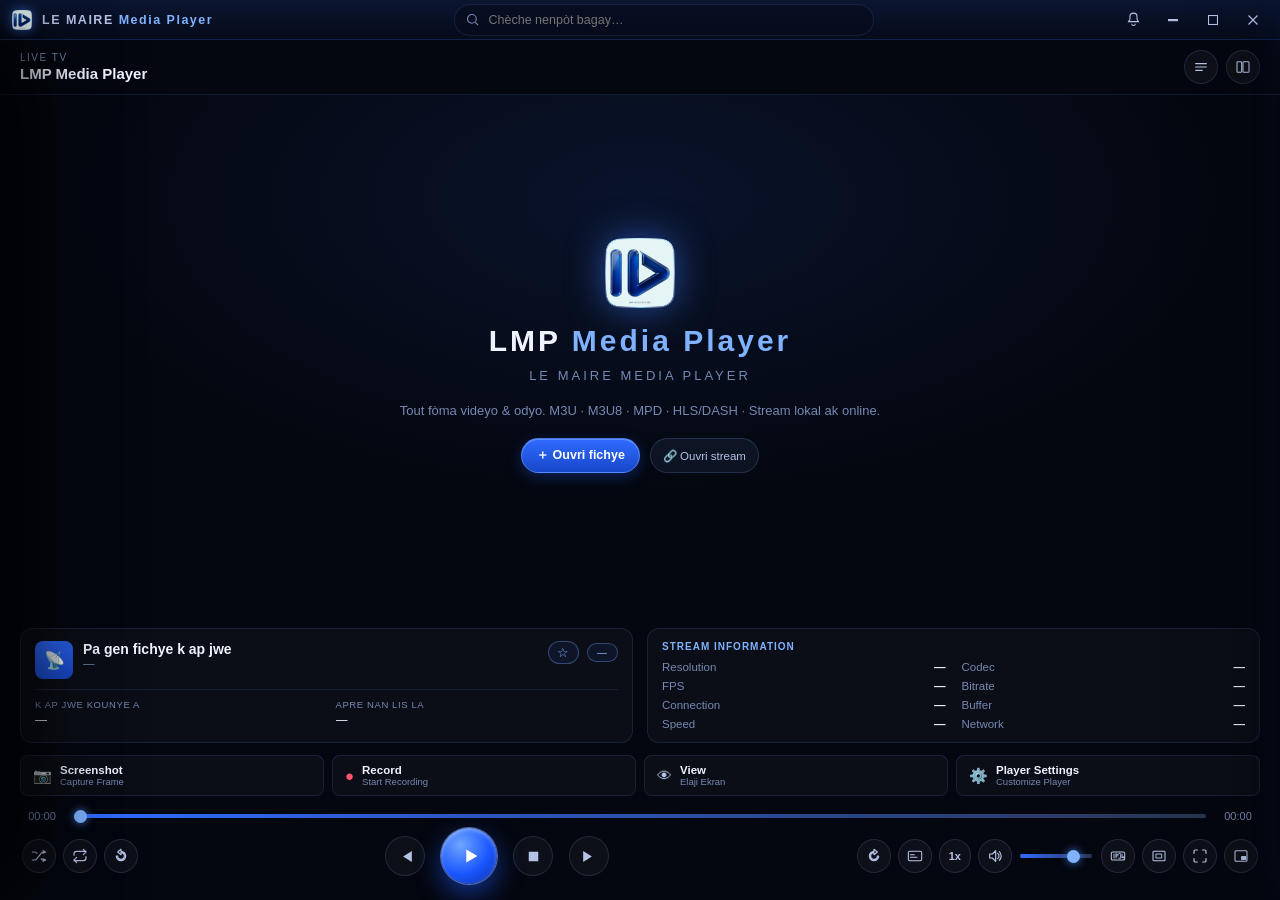
==== commit 0e152598: "Add files via upload" ====
--- a/src/index.html
+++ b/src/index.html
@@ -14,7 +14,14 @@
 <meta http-equiv="Content-Security-Policy" content="default-src 'self' file: data: blob: https: http:; script-src 'self' 'unsafe-inline' file:; style-src 'self' 'unsafe-inline';" />
 <title>LMP Media Player — LE MAIRE Media Player</title>
 <link rel="stylesheet" href="styles.css" />
-<link rel="stylesheet" href="mobile.css" />
+<!-- mobile.css se yon fèy estil ki fèt SÈLMAN pou telefòn/tablèt (gade
+     README-MOBIL.md). Atribi "media" anba a fè navigatè a aplike l
+     OTOMATIKMAN sèlman lè ekran an etwat (<=900px) oswa aparèy la sèvi
+     ak yon dwèt (touch) — jan sa te toujou dwe ye. Anvan, li te chaje
+     san kondisyon pou TOUT ekran, sa ki te fè bouton yo ak gabari a
+     parèt an "mòd mobil" (tou piti, deplase, ba anlè/lis chèn kache)
+     menm sou yon gwo ekran òdinatè oswa yon ekran ultrawide. -->
+<link rel="stylesheet" href="mobile.css" media="(max-width: 900px), (pointer: coarse)" />
 </head>
 <body>
 
@@ -300,6 +307,9 @@
               </button>
               <input type="range" id="volume-bar" min="0" max="100" value="80" />
             </div>
+            <button class="ctl-btn" id="btn-quality" title="Kalite videyo">
+              <svg viewBox="0 0 24 24"><rect x="2" y="6" width="20" height="12" rx="2" fill="none" stroke-width="1.6"/><path d="M6 9v6M9 9v6M9 12h1.6a1.4 1.4 0 0 0 0-2.8H9M13 9.2A1.2 1.2 0 0 1 14.2 8h.3a1.5 1.5 0 0 1 1.5 1.5v5a1.5 1.5 0 0 1-1.5 1.5h-.3A1.2 1.2 0 0 1 13 14.8M18 9v6l2-2.4V15" stroke-width="1.4" fill="none"/></svg>
+            </button>
             <button class="ctl-btn" id="btn-display-mode" title="Mòd ekran videyo — A">
               <svg viewBox="0 0 24 24"><rect x="3" y="5" width="18" height="14" rx="1.5" fill="none" stroke-width="1.6"/><path d="M8 9h8v6H8z" fill="none" stroke-width="1.4"/></svg>
             </button>
@@ -319,6 +329,18 @@
     <!-- Rete ANNDAN .app-shell (pa deyò l): lè nou an fullscreen sou .app-shell,
          sèl sa ki anndan l ka parèt/reponn a klik pa-dèsi videyo a. -->
     <div class="nav-scrim" id="nav-scrim"></div>
+  </div>
+
+  <!-- =============== Kalite videyo (menu tankou YouTube) =============== -->
+  <div class="quality-scrim" id="quality-scrim"></div>
+  <div class="quality-panel glass-panel" id="quality-panel">
+    <div class="quality-panel-head">
+      <button class="quality-back" id="quality-close" aria-label="Fèmen">‹</button>
+      <h3>Kalite</h3>
+    </div>
+    <div class="quality-list" id="quality-list">
+      <!-- Ranpli dinamikman pa renderer.js (populateQualityFromHls / populateQualityFromDash) -->
+    </div>
   </div>
 
   <!-- =============== Settings slide-in glass panel =============== -->
--- a/src/styles.css
+++ b/src/styles.css
@@ -364,7 +364,16 @@
   background: radial-gradient(1000px 500px at 50% 20%, rgba(40,90,210,0.14), transparent 60%);
   overflow: hidden;
 }
-#video-el { max-width: 100%; max-height: 100%; width: 100%; height: 100%; background: black; display: none; }
+#video-el {
+  position: absolute; inset: 0; width: 100%; height: 100%; background: black; display: none;
+  /* Ranplase ansyen "width/height:100%" ki te depann de yon kalkil
+     pousantaj (%) sou yon chèn eleman flex — pafwa kalkil sa a pa rezoud
+     kòrèkteman (espesyalman sou gwo ekran/ultrawide), sa ki te fè videyo a
+     parèt piti e kole sou bò dwat ekran an olye l ranpli tout kad la.
+     Pozisyone l an "absolute" ak inset:0 anndan .stage-media (ki gen
+     position:relative) fè l toujou ranpli kad la egzakteman, kèlkeswa
+     lajè ekran an. */
+}
 #video-el.mode-fit { object-fit: contain; }
 #video-el.mode-stretch { object-fit: fill; }
 #video-el.mode-original { object-fit: none; }
@@ -522,6 +531,43 @@
 }
 .nav-scrim.open { opacity: 1; pointer-events: auto; }
 
+/* ---------------- Quality menu (tankou YouTube) ---------------- */
+.quality-scrim {
+  position: fixed; inset: 0; background: rgba(2,5,14,0.55); backdrop-filter: blur(2px);
+  opacity: 0; pointer-events: none; transition: opacity var(--anim-speed) ease; z-index: 61;
+}
+.quality-scrim.open { opacity: 1; pointer-events: auto; }
+.quality-panel {
+  position: fixed; top: 50%; left: 50%; width: min(360px, 92vw); max-height: min(70vh, 520px);
+  transform: translate(-50%, -50%) scale(0.94); opacity: 0; pointer-events: none;
+  border-radius: var(--radius-lg); z-index: 62; display: flex; flex-direction: column; overflow: hidden;
+  transition: transform var(--anim-speed) cubic-bezier(.2,.8,.3,1), opacity var(--anim-speed) ease;
+}
+.quality-panel.open { transform: translate(-50%, -50%) scale(1); opacity: 1; pointer-events: auto; }
+.quality-panel-head {
+  display: flex; align-items: center; gap: 10px; padding: 14px 18px; flex-shrink: 0;
+  border-bottom: 1px solid var(--panel-border);
+}
+.quality-back {
+  width: 26px; height: 26px; border-radius: 50%; border: none; background: transparent; color: var(--ink-0);
+  font-size: 20px; line-height: 1; cursor: pointer; display: flex; align-items: center; justify-content: center; padding: 0 0 2px;
+}
+.quality-back:hover { background: rgba(255,255,255,0.08); }
+.quality-panel-head h3 { margin: 0; font-size: 15px; font-weight: 700; color: var(--ink-0); }
+.quality-list { overflow-y: auto; padding: 6px 0; }
+.quality-item {
+  width: 100%; display: flex; align-items: baseline; gap: 6px; background: transparent; border: none;
+  color: var(--ink-1); font-size: 15px; text-align: left; cursor: pointer; padding: 12px 20px;
+}
+.quality-item:hover { background: rgba(255,255,255,0.05); }
+.quality-item.active { color: var(--blue-3); font-weight: 700; }
+.quality-item .quality-badge {
+  font-size: 10px; font-weight: 700; color: var(--ink-2); border: 1px solid var(--panel-border);
+  border-radius: 4px; padding: 1px 4px; letter-spacing: .3px;
+}
+.quality-item.active .quality-badge { color: var(--blue-3); border-color: var(--blue-3); }
+.quality-item .quality-auto-current { font-size: 11.5px; color: var(--ink-2); margin-left: 2px; }
+
 /* ---------------- Settings slide-in panel ---------------- */
 .settings-scrim {
   position: fixed; inset: 0; background: rgba(2,5,14,0.55); backdrop-filter: blur(2px);
